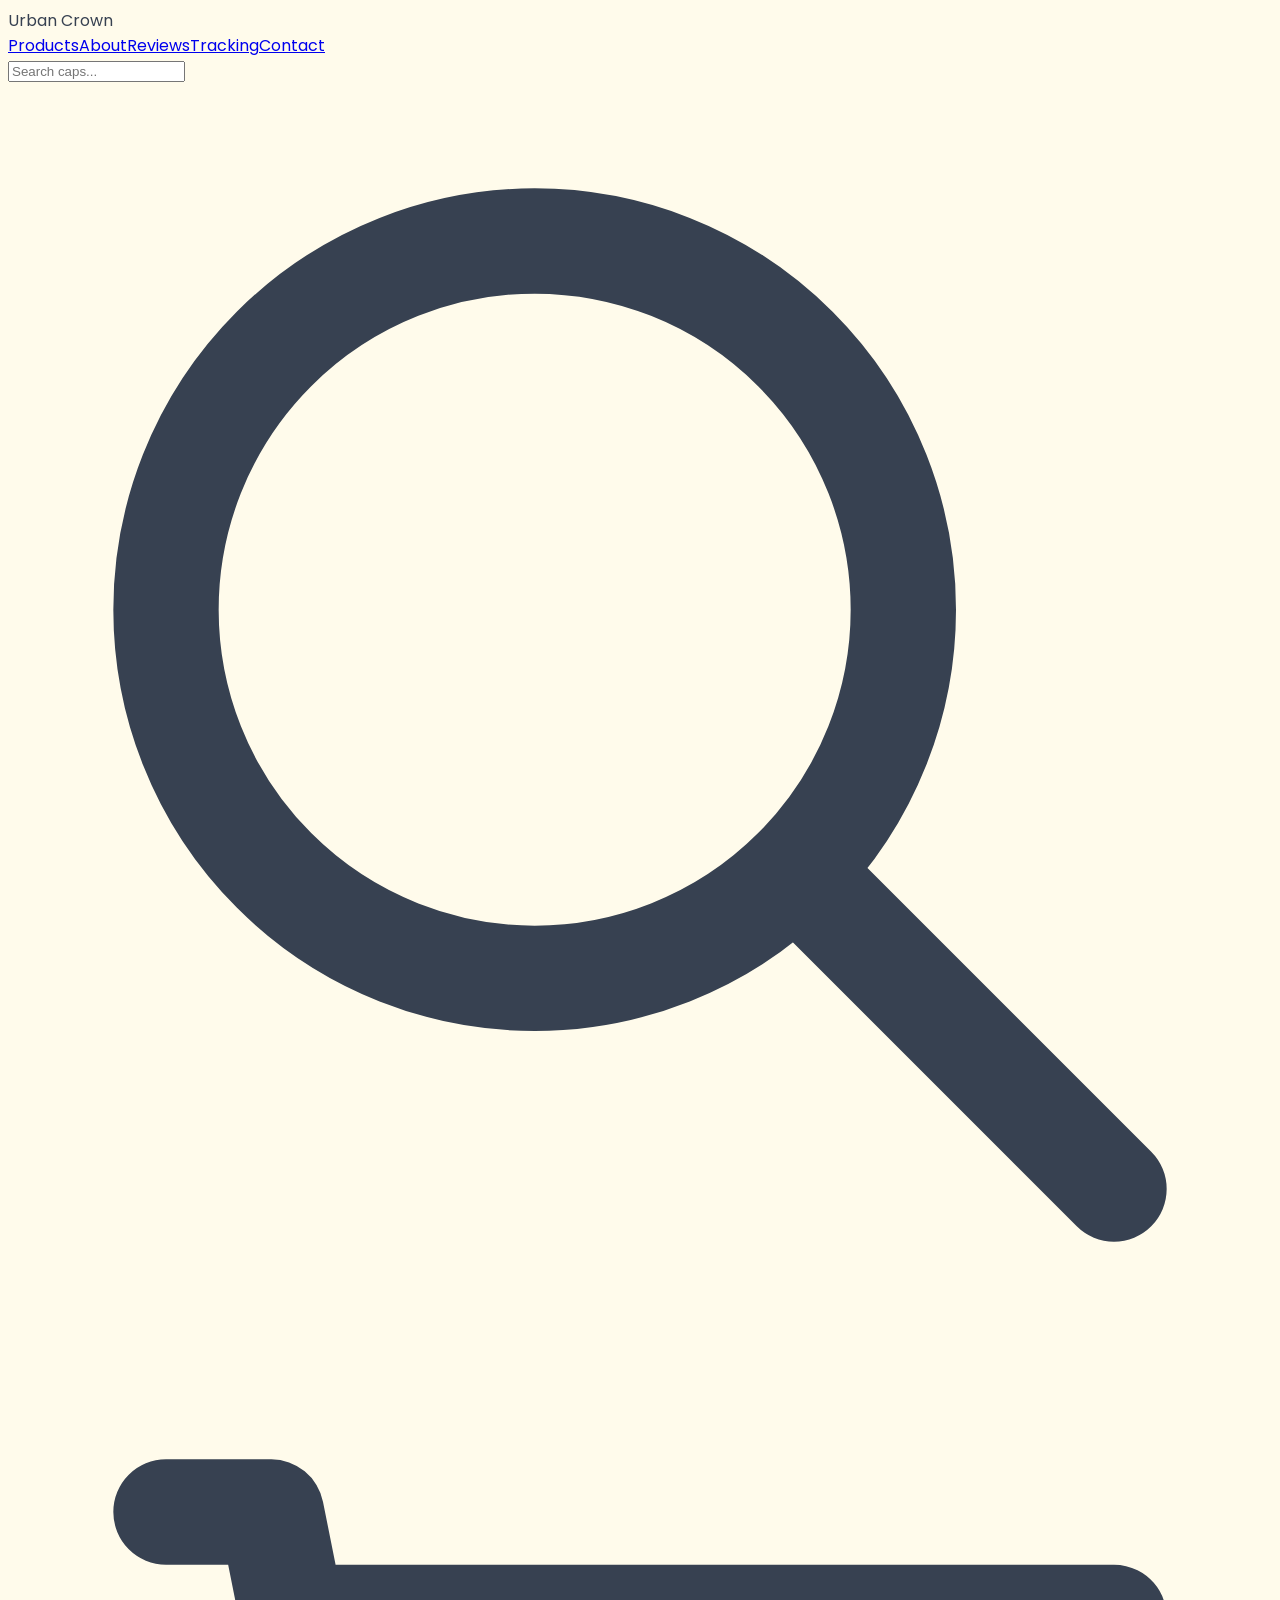
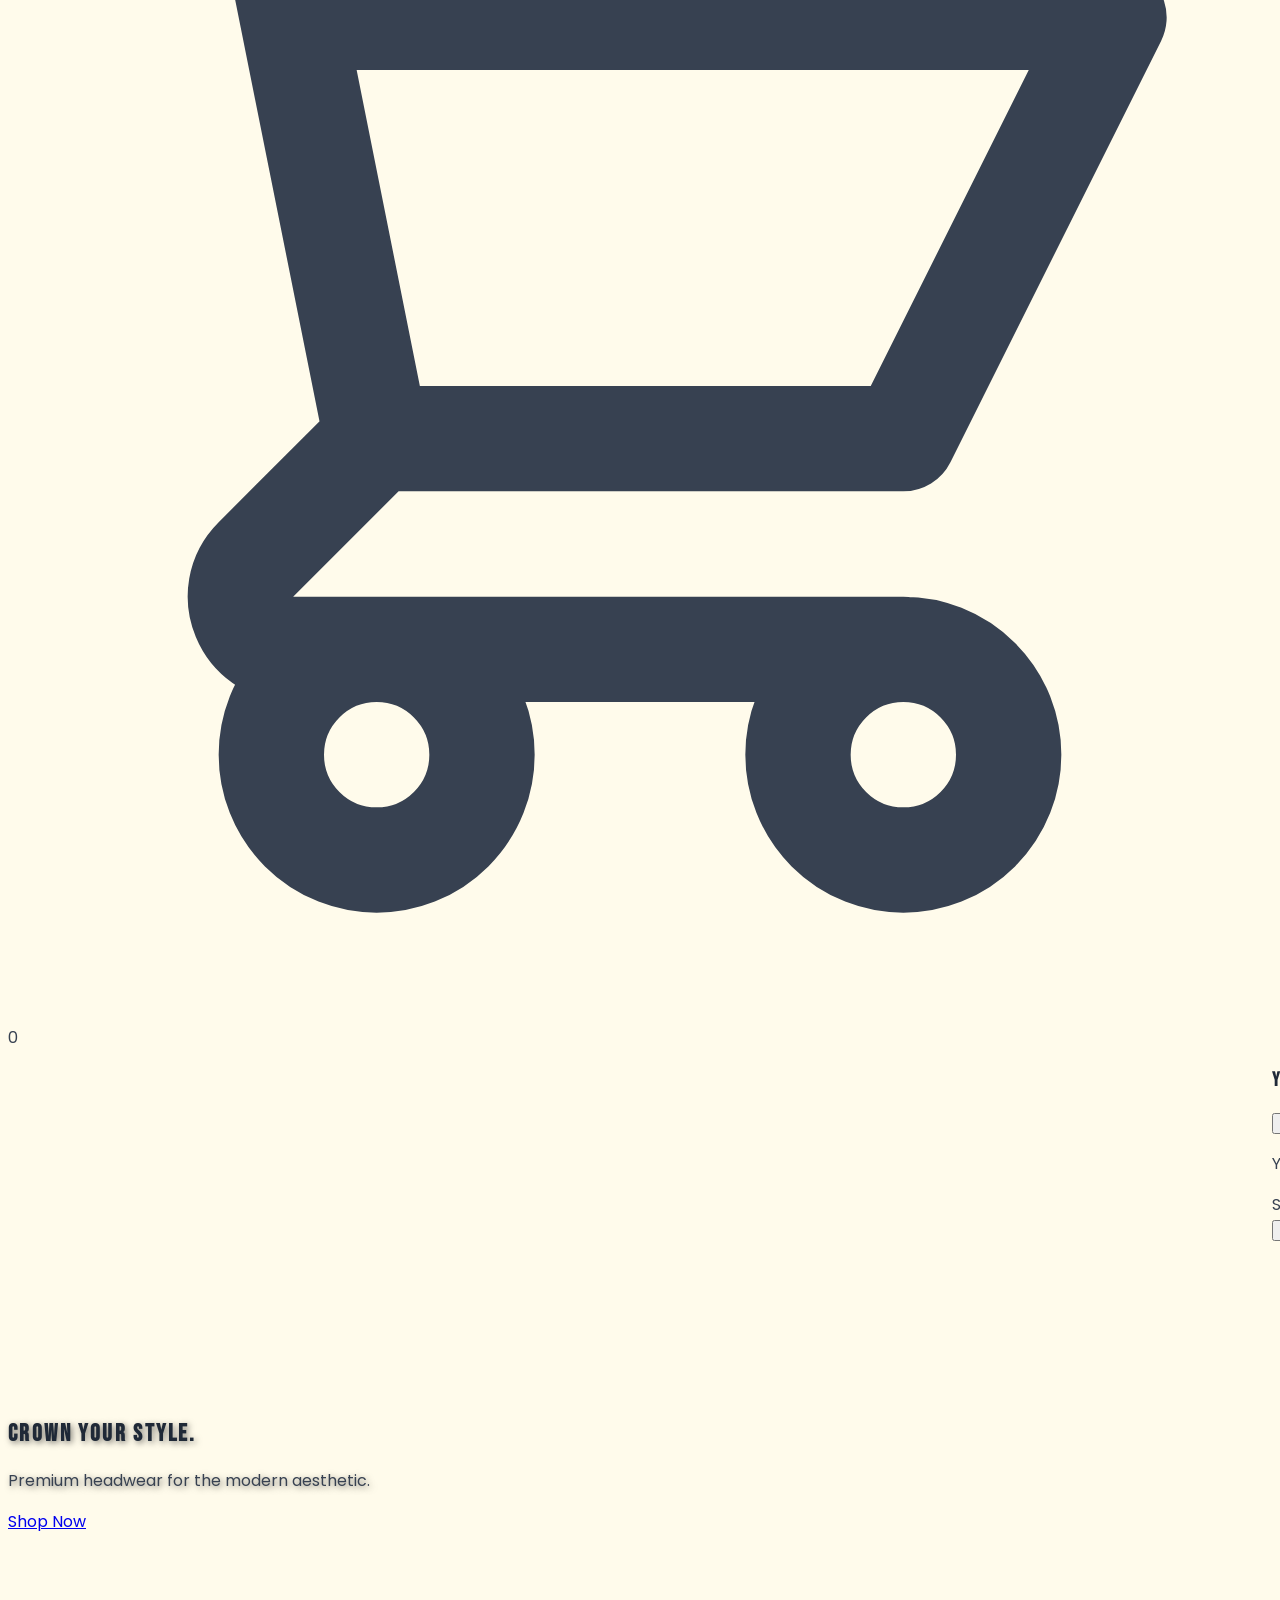
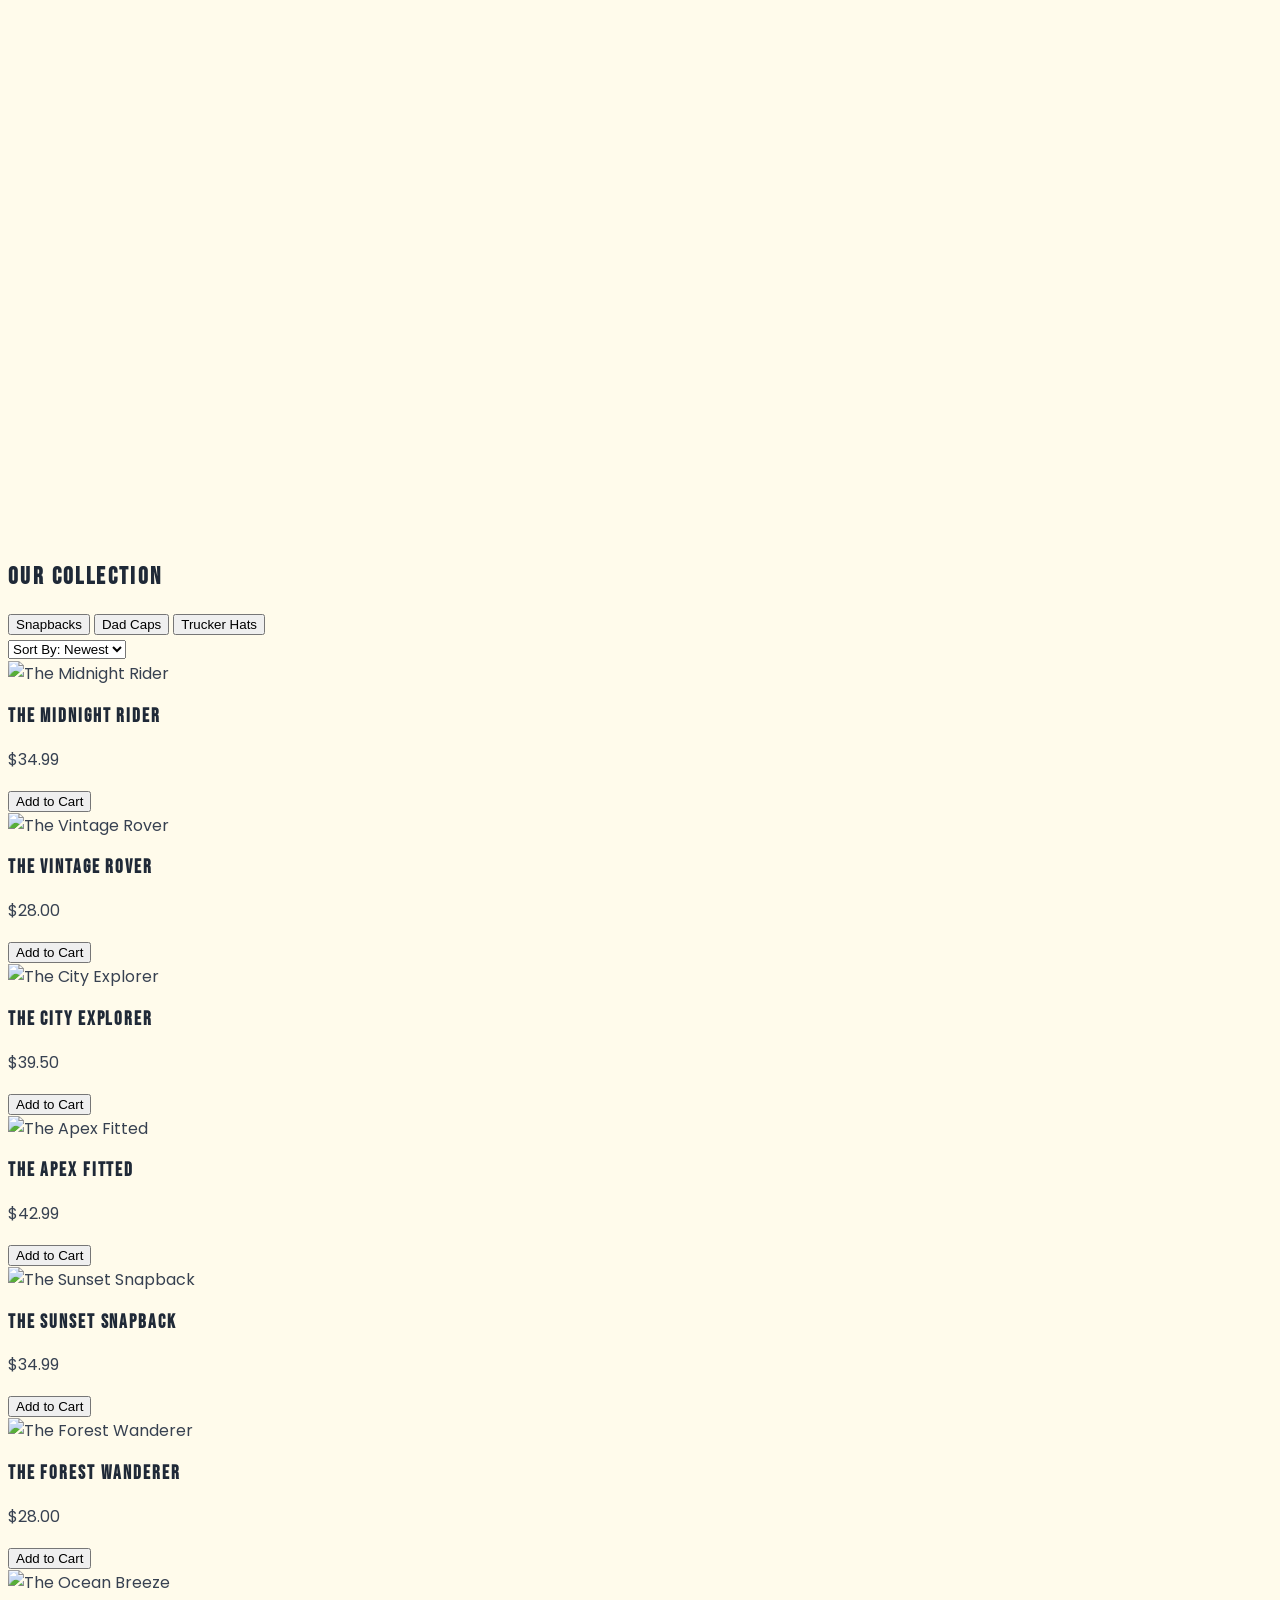
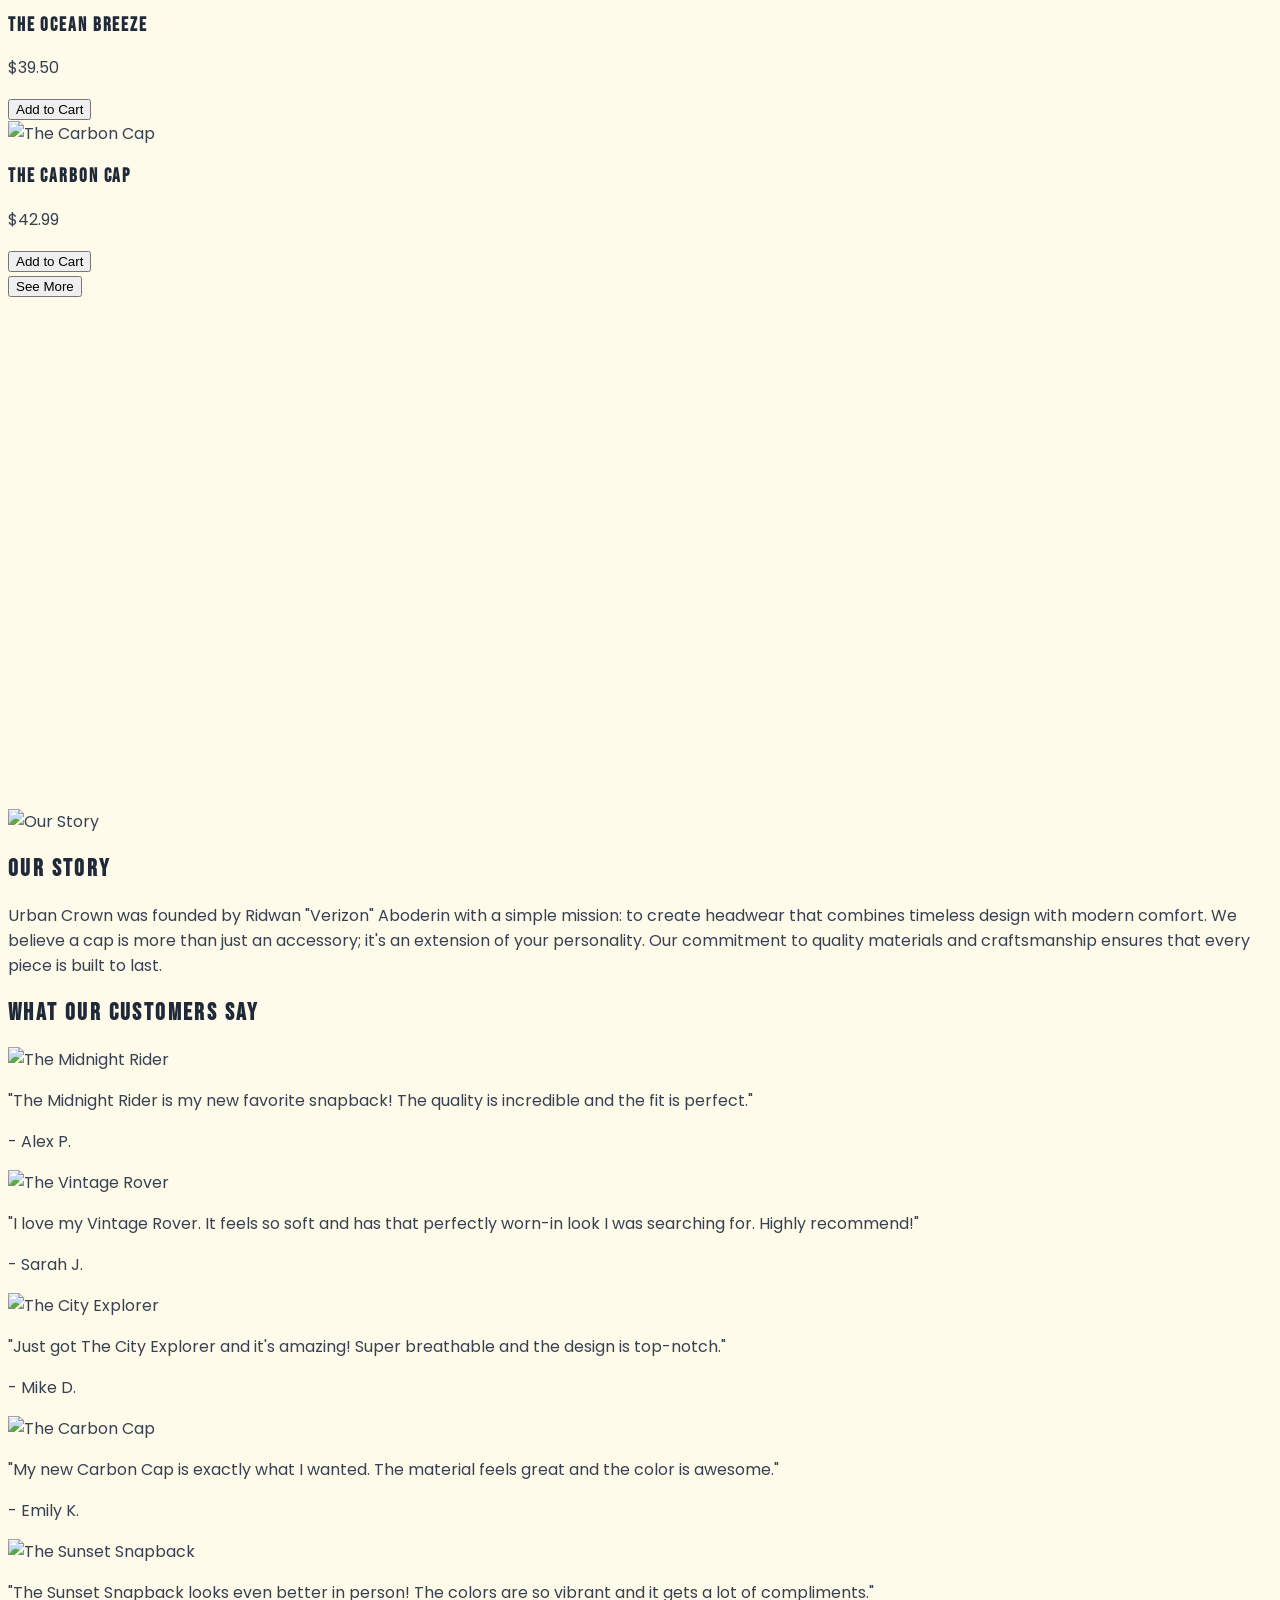
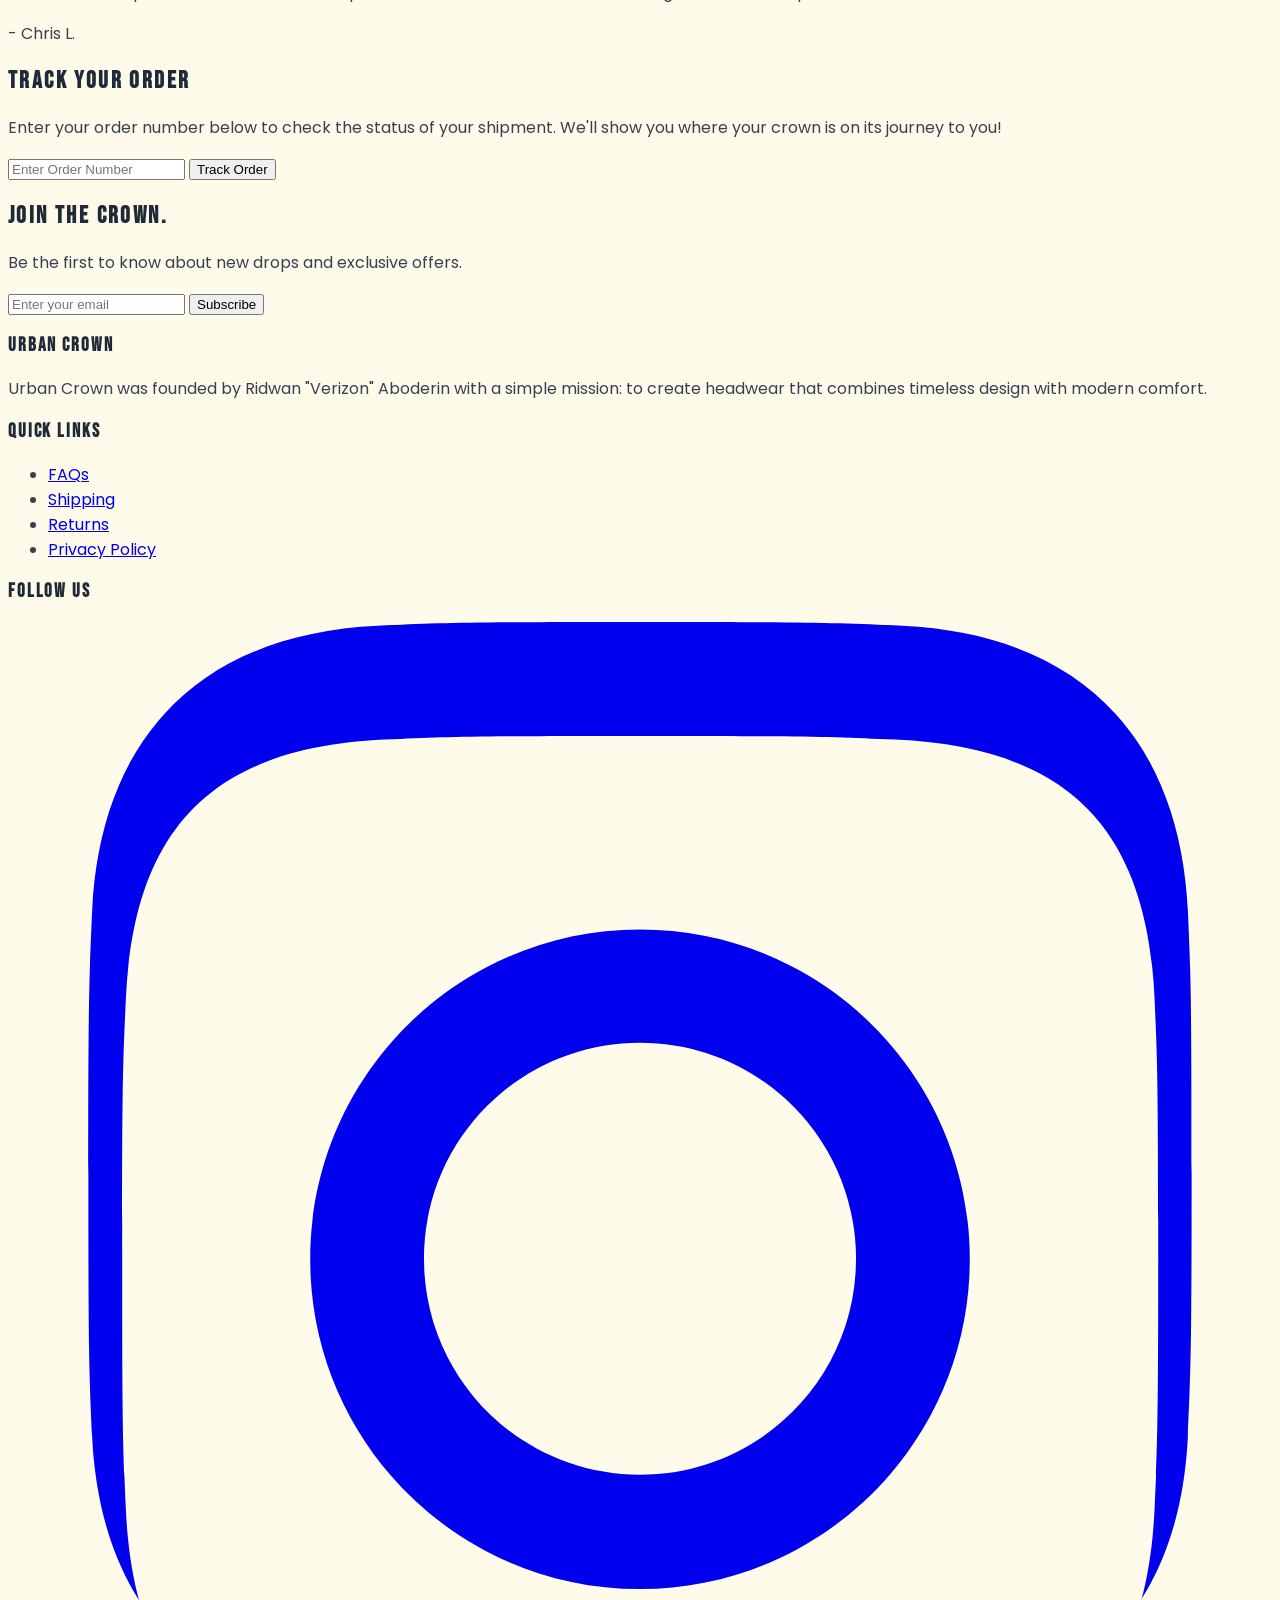
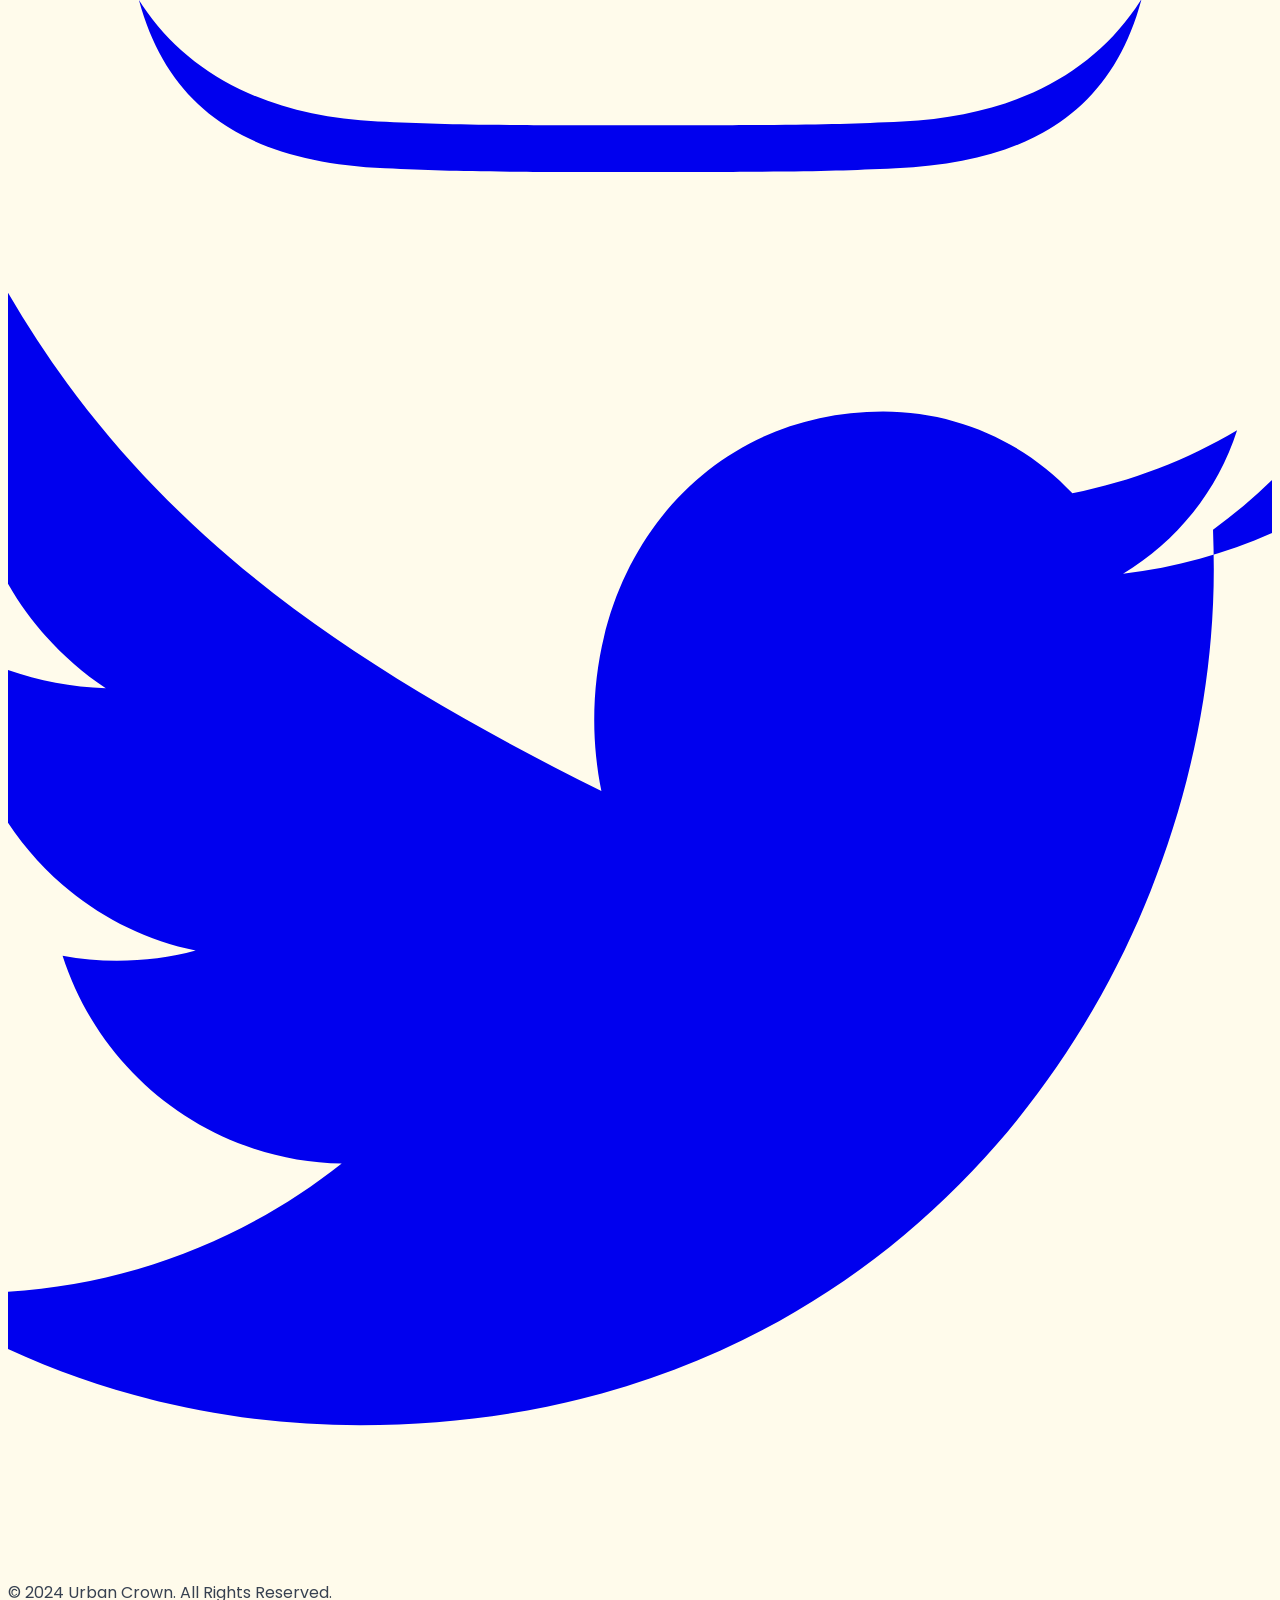
==== index.html @ f88f2466 "Fix file structure for github pages" ====
<!DOCTYPE html>
<html lang="en">
<head>
    <meta charset="UTF-8">
    <meta name="viewport" content="width=device-width, initial-scale=1.0">
    <title>Urban Crown - Premium Headwear</title>
    <link rel="preconnect" href="https://fonts.googleapis.com">
    <link rel="preconnect" href="https://fonts.gstatic.com" crossorigin>
    <link href="https://fonts.googleapis.com/css2?family=Bebas+Neue&family=Poppins:wght@400;600;700&display=swap" rel="stylesheet">
    <link rel="icon" type="image/x-icon" href="https://placehold.co/32x32/1f2937/fff?text=UC">
    <script src="https://cdn.tailwindcss.com"></script>
    <style>
        @tailwind base;
        @tailwind components;
        @tailwind utilities;
        
        :root {
            --primary: #f59e0b; /* Amber 500 */
            --secondary: #10b981; /* Emerald 500 */
            --background: #fffbeb; /* Yellow 50 */
            --text-color: #374151; /* Gray 700 */
            --dark-color: #1f2937; /* Gray 800 */
        }
        
        body {
            font-family: 'Poppins', sans-serif;
            background-color: var(--background);
            color: var(--text-color);
        }
        h1, h2, h3 {
            font-family: 'Bebas Neue', sans-serif;
            letter-spacing: 0.1em;
            color: var(--dark-color);
        }
        .modal {
            transition: all 0.3s ease-in-out;
            opacity: 0;
            visibility: hidden;
        }
        .modal.active {
            opacity: 1;
            visibility: visible;
        }
        .cart-panel {
            transition: transform 0.3s ease-in-out;
            transform: translateX(100%);
        }
        .cart-panel.active {
            transform: translateX(0);
        }
        .text-shadow {
            text-shadow: 2px 2px 6px rgba(0, 0, 0, 0.5);
        }
    </style>
</head>
<body class="text-gray-800">

    <!-- The rest of this file is the store's design. -->
    <!-- DO NOT CHANGE ANYTHING BELOW THIS POINT. -->
    <!-- The content is automatically filled in by the script at the bottom. -->

    <!-- Header Section -->
    <header class="absolute top-0 left-0 right-0 z-50 bg-white bg-opacity-20 backdrop-blur-md text-white">
        <div class="container mx-auto px-4 py-6 flex justify-between items-center">
            <div id="header-logo" class="text-3xl font-extrabold text-black transition-colors duration-300 hover:text-orange-500"></div>
            <nav class="hidden md:flex space-x-6" id="nav-links"></nav>
            <div class="flex items-center space-x-4">
                <div class="relative">
                    <input type="text" id="search-input" placeholder="Search caps..." class="hidden md:block w-48 px-4 py-2 bg-white bg-opacity-20 backdrop-blur-sm border border-white border-opacity-30 rounded-full text-white placeholder-gray-200 focus:outline-none focus:ring-2 focus:ring-white transition-all" />
                    <svg xmlns="http://www.w3.org/2000/svg" id="search-icon" class="h-6 w-6 text-black hover:text-gray-600 cursor-pointer md:hidden transition-colors" fill="none" viewBox="0 0 24 24" stroke="currentColor">
                        <path stroke-linecap="round" stroke-linejoin="round" stroke-width="2" d="M21 21l-6-6m2-5a7 7 0 11-14 0 7 7 0 0114 0z" />
                    </svg>
                </div>
                <div class="relative cursor-pointer">
                    <svg id="cart-icon-svg" xmlns="http://www.w3.org/2000/svg" class="h-6 w-6 text-black hover:text-gray-600 transition-colors" fill="none" viewBox="0 0 24 24" stroke="currentColor">
                        <path stroke-linecap="round" stroke-linejoin="round" stroke-width="2" d="M3 3h2l.4 2M7 13h10l4-8H5.4M7 13L5.4 5M7 13l-2.293 2.293c-.63.63-.183 1.707.707 1.707H17m0 0a2 2 0 100 4 2 2 0 000-4zm-8 2a2 2 0 11-4 0 2 2 0 014 0z" />
                    </svg>
                    <span id="cart-count" class="absolute top-0 right-0 inline-flex items-center justify-center px-2 py-1 text-xs font-bold leading-none text-red-100 transform translate-x-1/2 -translate-y-1/2 bg-red-600 rounded-full hidden">0</span>
                </div>
            </div>
        </div>
    </header>

    <!-- Shopping Cart Panel -->
    <div id="cart-panel" class="cart-panel fixed top-0 right-0 h-full w-full sm:w-96 bg-white shadow-xl z-50 flex flex-col p-6">
        <div class="flex justify-between items-center pb-4 border-b border-gray-200">
            <h3 class="text-2xl font-bold">Your Cart</h3>
            <button id="cart-close-btn" class="flex items-center justify-center w-8 h-8 rounded-full text-gray-500 hover:text-gray-700 hover:bg-gray-100 transition-colors">
                <svg xmlns="http://www.w3.org/2000/svg" class="h-5 w-5" viewBox="0 0 20 20" fill="currentColor">
                    <path fill-rule="evenodd" d="M4.293 4.293a1 1 0 011.414 0L10 8.586l4.293-4.293a1 1 0 111.414 1.414L11.414 10l4.293 4.293a1 1 0 01-1.414 1.414L10 11.414l-4.293 4.293a1 1 0 01-1.414-1.414L8.586 10 4.293 5.707a1 1 0 010-1.414z" clip-rule="evenodd" />
                </svg>
            </button>
        </div>
        <div id="cart-items" class="flex-grow overflow-y-auto py-4">
            <p id="empty-cart-message" class="text-gray-500 text-center py-8">Your cart is empty.</p>
        </div>
        <div id="cart-summary" class="pt-4 border-t border-gray-200">
            <div class="flex justify-between text-xl font-bold mb-4">
                <span>Subtotal:</span>
                <span id="cart-subtotal">$0.00</span>
            </div>
            <button id="checkout-btn" class="w-full py-3 bg-orange-500 text-white font-bold rounded-full hover:bg-orange-600 transition-colors">Checkout</button>
        </div>
    </div>

    <main>
        <!-- Hero Section -->
        <section id="hero" class="relative bg-gray-900 rounded-b-xl text-white flex items-center justify-center" style="min-height: 100vh;">
            <div class="absolute inset-0 z-0 overflow-hidden">
                <video id="hero-video" class="min-w-full min-h-full absolute top-1/2 left-1/2 -translate-x-1/2 -translate-y-1/2 object-cover" autoplay loop muted playsinline poster="https://placehold.co/1920x1080/4a5568/ffffff?text=Video+Loading">
                    <!-- Placeholder for video source -->
                    <source src="https://assets.mixkit.co/videos/preview/mixkit-man-with-a-red-cap-at-a-skatepark-16164-large.mp4" type="video/mp4">
                    Your browser does not support the video tag.
                </video>
            </div>
            <div class="absolute inset-0 bg-black bg-opacity-60 z-10"></div>
            <div class="relative z-20 text-center p-8">
                <h1 id="hero-title" class="text-5xl sm:text-6xl lg:text-8xl font-extrabold text-white text-shadow"></h1>
                <p id="hero-slogan" class="mt-4 text-xl sm:text-2xl font-light text-shadow"></p>
                <a href="#products" class="mt-12 inline-block px-10 py-4 text-lg font-bold text-white bg-orange-500 rounded-full hover:bg-orange-600 transition-colors shadow-lg transform hover:scale-105">Shop Now</a>
            </div>
        </section>

        <!-- Product Showcase Section -->
        <section id="products" class="py-16 bg-white">
            <div class="container mx-auto px-4">
                <h2 class="text-4xl font-bold text-center mb-12">Our Collection</h2>
                <div class="flex flex-wrap justify-center sm:justify-between items-center mb-8 gap-4">
                    <div class="flex space-x-2 sm:space-x-4 flex-wrap justify-center">
                        <button class="px-4 py-2 bg-gray-200 text-gray-700 rounded-full hover:bg-gray-300 transition-colors">Snapbacks</button>
                        <button class="px-4 py-2 bg-gray-200 text-gray-700 rounded-full hover:bg-gray-300 transition-colors">Dad Caps</button>
                        <button class="px-4 py-2 bg-gray-200 text-gray-700 rounded-full hover:bg-gray-300 transition-colors">Trucker Hats</button>
                    </div>
                    <select class="p-2 border rounded-full">
                        <option>Sort By: Newest</option>
                        <option>Sort By: Price</option>
                    </select>
                </div>
                <div id="product-grid" class="grid grid-cols-1 sm:grid-cols-2 lg:grid-cols-3 xl:grid-cols-4 gap-8"></div>
                <div class="text-center mt-12">
                    <button id="see-more-btn" class="px-8 py-3 bg-gray-200 text-gray-700 font-bold rounded-full hover:bg-gray-300 transition-colors">See More</button>
                </div>
            </div>
        </section>

        <!-- Product Detail Modal (hidden by default) -->
        <div id="product-modal" class="modal fixed inset-0 z-50 flex items-center justify-center p-4">
            <div class="absolute inset-0 bg-gray-900 bg-opacity-75" id="modal-bg"></div>
            <div class="bg-white rounded-xl p-8 max-w-4xl w-full z-10 mx-4 grid md:grid-cols-2 gap-8">
                <div class="flex flex-col items-center">
                    <img id="modal-product-image" src="" alt="" class="rounded-lg w-full h-80 object-cover mb-4">
                    <div id="modal-image-gallery" class="flex space-x-2"></div>
                </div>
                <div class="flex flex-col">
                    <div class="flex justify-between items-start">
                        <h3 id="modal-product-name" class="text-3xl font-bold mb-2"></h3>
                        <button id="modal-close-btn" class="flex items-center justify-center w-8 h-8 rounded-full text-gray-500 hover:text-gray-700 hover:bg-gray-100 transition-colors">
                            <svg xmlns="http://www.w3.org/2000/svg" class="h-5 w-5" viewBox="0 0 20 20" fill="currentColor">
                                <path fill-rule="evenodd" d="M4.293 4.293a1 1 0 011.414 0L10 8.586l4.293-4.293a1 1 0 111.414 1.414L11.414 10l4.293 4.293a1 1 0 01-1.414 1.414L10 11.414l-4.293 4.293a1 1 0 01-1.414-1.414L8.586 10 4.293 5.707a1 1 0 010-1.414z" clip-rule="evenodd" />
                            </svg>
                        </button>
                    </div>
                    <p id="modal-product-price" class="text-2xl text-orange-500 font-semibold mb-4"></p>
                    <p id="modal-product-description" class="text-gray-700 leading-relaxed mb-6"></p>
                    
                    <div id="product-options">
                        <div class="mb-4">
                            <span class="font-semibold text-gray-700 block mb-2">Size:</span>
                            <div id="modal-product-sizes" class="flex space-x-2"></div>
                        </div>
                        <div class="mb-6">
                            <span class="font-semibold text-gray-700 block mb-2">Quantity:</span>
                            <input type="number" id="modal-quantity-input" min="1" value="1" class="w-24 p-2 border rounded-full text-center">
                        </div>
                    </div>
                    
                    <button id="modal-add-to-cart-btn" class="w-full py-3 bg-orange-500 text-white font-bold rounded-full hover:bg-orange-600 transition-colors">Add to Cart</button>
                </div>
            </div>
        </div>

        <!-- Checkout Modal (hidden by default) -->
        <div id="checkout-modal" class="modal fixed inset-0 z-50 flex items-center justify-center p-4">
            <div class="absolute inset-0 bg-gray-900 bg-opacity-75" id="checkout-bg"></div>
            <div class="bg-white rounded-xl p-8 max-w-2xl w-full z-10 mx-4">
                <div class="flex justify-between items-start">
                    <h3 class="text-3xl font-bold mb-4">Checkout</h3>
                    <button id="checkout-close-btn" class="flex items-center justify-center w-8 h-8 rounded-full text-gray-500 hover:text-gray-700 hover:bg-gray-100 transition-colors">
                        <svg xmlns="http://www.w3.org/2000/svg" class="h-5 w-5" viewBox="0 0 20 20" fill="currentColor">
                            <path fill-rule="evenodd" d="M4.293 4.293a1 1 0 011.414 0L10 8.586l4.293-4.293a1 1 0 111.414 1.414L11.414 10l4.293 4.293a1 1 0 01-1.414 1.414L10 11.414l-4.293 4.293a1 1 0 01-1.414-1.414L8.586 10 4.293 5.707a1 1 0 010-1.414z" clip-rule="evenodd" />
                        </svg>
                    </button>
                </div>
                <form id="checkout-form" class="space-y-4">
                    <div id="checkout-cart-summary" class="bg-gray-100 p-4 rounded-xl max-h-48 overflow-y-auto">
                        <h4 class="font-bold text-lg mb-2">Cart Summary</h4>
                        <!-- Cart summary will be rendered here -->
                        <p class="text-gray-500" id="checkout-empty-message">Your cart is empty.</p>
                    </div>
                    <div>
                        <label for="name" class="block text-sm font-medium text-gray-700">Full Name</label>
                        <input type="text" id="name" name="name" class="mt-1 block w-full rounded-md border-gray-300 shadow-sm focus:border-indigo-500 focus:ring-indigo-500 sm:text-sm p-2" required>
                    </div>
                    <div>
                        <label for="email" class="block text-sm font-medium text-gray-700">Email Address</label>
                        <input type="email" id="email" name="email" class="mt-1 block w-full rounded-md border-gray-300 shadow-sm focus:border-indigo-500 focus:ring-indigo-500 sm:text-sm p-2" required>
                    </div>
                    <div>
                        <label for="address" class="block text-sm font-medium text-gray-700">Shipping Address</label>
                        <textarea id="address" name="address" rows="3" class="mt-1 block w-full rounded-md border-gray-300 shadow-sm focus:border-indigo-500 focus:ring-indigo-500 sm:text-sm p-2" required></textarea>
                    </div>
                    <div class="pt-4 border-t">
                        <div class="flex justify-between text-xl font-bold mb-4">
                            <span>Total:</span>
                            <span id="checkout-total">$0.00</span>
                        </div>
                        <button type="submit" class="w-full py-3 bg-green-500 text-white font-bold rounded-full hover:bg-green-600">Place Order</button>
                    </div>
                </form>
            </div>
        </div>

        <!-- "Our Story" Section -->
        <section id="about" class="bg-yellow-50 py-20 rounded-xl my-16">
            <div class="container mx-auto px-4 flex flex-col md:flex-row items-center space-y-8 md:space-y-0 md:space-x-12">
                <div class="md:w-1/2">
                    <img id="about-image" src="" alt="" class="h-96 w-full object-cover rounded-xl shadow-lg" />
                </div>
                <div class="md:w-1/2">
                    <h2 id="about-title" class="text-4xl font-bold mb-4"></h2>
                    <p id="about-text" class="text-gray-700 leading-relaxed"></p>
                </div>
            </div>
        </section>

        <!-- Customer Reviews Section -->
        <section id="reviews" class="py-20">
            <div class="container mx-auto px-4 text-center">
                <h2 class="text-4xl font-bold mb-12">What Our Customers Say</h2>
                <div id="review-grid" class="grid grid-cols-1 md:grid-cols-2 lg:grid-cols-3 gap-8"></div>
            </div>
        </section>

        <!-- Order Tracking Section -->
        <section id="tracking" class="py-20 bg-gray-100 rounded-xl my-16">
            <div class="container mx-auto px-4 text-center">
                <h2 class="text-4xl font-bold mb-4">Track Your Order</h2>
                <p class="text-gray-700 mb-8 max-w-2xl mx-auto">Enter your order number below to check the status of your shipment. We'll show you where your crown is on its journey to you!</p>
                <div class="flex flex-col md:flex-row justify-center items-center gap-4 max-w-xl mx-auto">
                    <input type="text" id="order-tracking-input" placeholder="Enter Order Number" class="w-full md:w-auto flex-grow px-6 py-3 rounded-full border-gray-300 focus:outline-none focus:ring-2 focus:ring-emerald-500"/>
                    <button id="track-order-btn" class="w-full md:w-auto px-8 py-3 bg-emerald-500 text-white font-bold rounded-full hover:bg-emerald-600 transition-colors">Track Order</button>
                </div>
            </div>
        </section>

        <!-- Newsletter & Contact Section -->
        <section id="contact" class="bg-gray-900 text-white py-20 my-16 rounded-xl">
            <div class="container mx-auto px-4 text-center">
                <h2 id="contact-title" class="text-4xl font-bold mb-4 text-white"></h2>
                <p id="contact-slogan" class="text-gray-300 mb-8"></p>
                <form class="flex flex-col md:flex-row justify-center items-center gap-4 max-w-xl mx-auto">
                    <input type="email" placeholder="Enter your email" class="w-full md:w-auto flex-grow px-6 py-3 rounded-full text-gray-800 focus:outline-none focus:ring-2 focus:ring-orange-500"/>
                    <button type="submit" class="w-full md:w-auto px-8 py-3 bg-orange-500 text-white font-bold rounded-full hover:bg-orange-600 transition-colors">Subscribe</button>
                </form>
            </div>
        </section>
    </main>

    <!-- Footer -->
    <footer class="bg-gray-900 text-gray-300 py-12 rounded-t-xl">
        <div class="container mx-auto px-4">
            <div class="grid grid-cols-1 md:grid-cols-3 gap-8 text-center md:text-left">
                <div>
                    <h3 id="footer-brand-name" class="text-lg font-bold mb-4 text-white"></h3>
                    <p id="footer-brand-summary"></p>
                </div>
                <div>
                    <h3 class="text-lg font-bold mb-4 text-white">Quick Links</h3>
                    <ul>
                        <li><a href="#" class="hover:text-white transition-colors">FAQs</a></li>
                        <li><a href="#" class="hover:text-white transition-colors">Shipping</a></li>
                        <li><a href="#" class="hover:text-white transition-colors">Returns</a></li>
                        <li><a href="#" class="hover:text-white transition-colors">Privacy Policy</a></li>
                    </ul>
                </div>
                <div>
                    <h3 class="text-lg font-bold mb-4 text-white">Follow Us</h3>
                    <div class="flex justify-center md:justify-start space-x-4">
                        <a href="#" class="hover:text-white"><svg xmlns="http://www.w3.org/2000/svg" class="h-6 w-6" viewBox="0 0 24 24" fill="currentColor"><path d="M12 2.163c3.204 0 3.584.012 4.85.07c3.252.148 4.772 1.66 4.92 4.912.058 1.266.07 1.646.07 4.85s-.012 3.584-.07 4.85c-.148 3.252-1.66 4.772-4.912 4.92-1.266.058-1.646.07-4.85.07s-3.584-.012-4.85-.07c-3.252-.148-4.772-1.66-4.92-4.912-.058-1.266-.07-1.646-.07-4.85s.012-3.584.07-4.85c.148-3.252 1.66-4.772 4.912-4.92 1.266-.058 1.646-.07 4.85-.07zm0-2.163c-3.262 0-3.692.013-4.98.071-3.334.156-5.267 2.089-5.423 5.423-.058 1.288-.071 1.718-.071 4.98 0 3.262.013 3.692.071 4.98.156 3.333 2.089 5.267 5.423 5.423 1.288.058 1.718.071 4.98.071s3.692-.013 4.98-.071c3.333-.156 5.267-2.089 5.423-5.423.058-1.288.071-1.718.071-4.98 0-3.262-.013-3.692-.071-4.98-.156-3.333-2.089-5.267-5.423-5.423-1.288-.058-1.718-.071-4.98-.071zm0 5.838c-3.462 0-6.262 2.8-6.262 6.262s2.8 6.262 6.262 6.262 6.262-2.8 6.262-6.262-2.8-6.262-6.262-6.262zm0 10.354c-2.268 0-4.102-1.834-4.102-4.102s1.834-4.102 4.102-4.102 4.102 1.834 4.102 4.102-1.834 4.102-4.102 4.102z"/></svg></a>
                        <a href="#" class="hover:text-white"><svg xmlns="http://www.w3.org/2000/svg" class="h-6 w-6" viewBox="0 0 24 24" fill="currentColor"><path d="M24 4.557c-.883.392-1.832.656-2.828.775 1.017-.609 1.798-1.574 2.165-2.724-.951.564-2.005.974-3.127 1.195-.897-.957-2.178-1.555-3.594-1.555-3.222 0-5.485 2.585-5.485 5.867 0 .456.05.908.136 1.343-4.55-2.28-8.59-4.81-11.3-9.52-.464.79-.728 1.724-.728 2.695 0 2.037 1.037 3.82 2.618 4.872-1.026-.03-1.99-.317-2.836-.78v.072c0 2.81 1.956 5.163 4.542 5.688-.475.129-.976.195-1.494.195-.353 0-.696-.033-1.033-.098.723 2.257 2.825 3.904 5.3 3.948-1.944 1.54-4.398 2.457-7.054 2.457-.458 0-.911-.027-1.356-.082 2.508 1.636 5.484 2.593 8.761 2.593 10.513 0 16.208-8.683 16.208-16.257 0-.248-.007-.497-.015-.745.969-.699 1.815-1.585 2.484-2.585z"/></svg></a>
                    </div>
                </div>
            </div>
            <div class="mt-8 pt-8 border-t border-gray-700 text-center text-sm">
                <p id="copyright"></p>
            </div>
        </div>
    </footer>

    <!-- All functionality is managed by this script. -->
    <!-- The only section you should ever edit is the one below. -->
    <script>
        document.addEventListener('DOMContentLoaded', () => {

            // =========================================================================
            // --- YOUR STORE'S CONTENT: EDIT ONLY THIS SECTION ---
            //
            // Here is where you can change all the text and pictures for your store.
            //
            // A few rules:
            // 1. Only change the text inside the single quotes: 'your text goes here'.
            // 2. Be careful not to delete any commas (,) or single quotes (') around the text.
            // 3. To use your own pictures, replace the placeholder link inside the single quotes.
            // 4. To add more products or reviews, copy and paste an entire block of text.
            // =========================================================================

            const storeData = {
                // Your Store's Name and Copyright
                brandName: 'Urban Crown',
                copyright: '© 2024 Urban Crown. All Rights Reserved.',
                
                // The big welcome section at the top of the page
                heroTitle: 'Crown Your Style.',
                heroSlogan: 'Premium headwear for the modern aesthetic.',
                heroVideoPoster: 'https://placehold.co/1920x1080/4a5568/ffffff?text=Video+Loading', // A preview image for the video while it loads.
                heroVideoSource: 'https://videos.pexels.com/video-files/5534476/5534476-uhd_1440_2560_30fps.mp4', // IMPORTANT: Replace this link with the web address of your video. For example: 'https://your-video-host.com/your-video.mp4'
                
                // The "Our Story" section
                aboutTitle: 'Our Story',
                aboutText: 'Urban Crown was founded by Ridwan "Verizon" Aboderin with a simple mission: to create headwear that combines timeless design with modern comfort. We believe a cap is more than just an accessory; it\'s an extension of your personality. Our commitment to quality materials and craftsmanship ensures that every piece is built to last.',
                aboutImage: 'https://placehold.co/800x600/b1c4e7/ffffff?text=Our+Story', // Replace this with your own image address.

                // Your Products
                // To add a new product, copy a block of text below and paste it.
                // Be sure to change the number for 'id' to a new, unique number.
                products: [
                    { 
                        id: 1, 
                        name: 'The Midnight Rider', 
                        price: 34.99, 
                        image: 'https://images.pexels.com/photos/8445639/pexels-photo-8445639.jpeg', // Replace this link with your own image address.
                        genericName: 'Snapback Cap',
                        sizes: ['One Size'], 
                        description: 'A classic black snapback cap with a subtle embroidered logo. Perfect for a bold, understated look.'
                    },
                    { 
                        id: 2, 
                        name: 'The Vintage Rover', 
                        price: 28.00, 
                        image: 'https://lsco.scene7.com/is/image/lsco/000A90008-dynamic1-pdp?fmt=jpeg&qlt=70&resMode=sharp2&fit=crop,1&op_usm=0.6,0.6,8&wid=2000&hei=2500', // Replace this link with your own image address.
                        genericName: 'Dad Cap',
                        sizes: ['One Size'], 
                        description: 'This washed-out cotton dad cap features a low profile and an adjustable strap for a comfortable, laid-back fit.'
                    },
                    { 
                        id: 3, 
                        name: 'The City Explorer', 
                        price: 39.50, 
                        image: 'https://qualitywheelsinc.com/wp-content/uploads/2023/07/We-Are-Hiring-Mobile.jpg', // Replace this link with your own image address.
                        genericName: 'Trucker Hat',
                        sizes: ['One Size'], 
                        description: 'A modern trucker hat with a breathable mesh back and a vibrant front panel, designed for urban exploration.' 
                    },
                    { 
                        id: 4, 
                        name: 'The Apex Fitted', 
                        price: 42.99, 
                        image: 'https://ucarecdn.com/ed5ee4ff-5638-485b-b9e4-99ef49603ce3/-/format/auto/-/preview/3000x3000/-/quality/lighter/15-9L0A0648.jpg', // Replace this link with your own image address.
                        genericName: 'Fitted Hat',
                        sizes: ['7', '7 1/4', '7 1/2', '7 3/4'], 
                        description: 'Our signature fitted hat with a structured crown and flat brim. The perfect fit for a clean, sharp look.' 
                    },
                    { 
                        id: 5, 
                        name: 'The Sunset Snapback', 
                        price: 34.99, 
                        image: 'https://th.bing.com/th/id/R.004cde796241b68e9cd71f5de463b413?rik=05G5gKKQVxqOPA&riu=http%3a%2f%2fwww.dmarge.com%2fwp-content%2fuploads%2f2013%2f12%2fSmartCasualCool.jpg&ehk=yqGdG%2fkQ%2bva0s4Rop6y1gVDZkiGcm6oUnrphmjFS6Wc%3d&risl=&pid=ImgRaw&r=0', 
                        genericName: 'Snapback Cap',
                        sizes: ['One Size'], 
                        description: 'A classic snapback cap with a unique gradient design inspired by a fiery sunset.' 
                    },
                    { 
                        id: 6, 
                        name: 'The Forest Wanderer', 
                        price: 28.00, 
                        image: 'https://placehold.co/600x600/166534/ffffff?text=Forest+Wanderer', 
                        genericName: 'Dad Cap',
                        sizes: ['One Size'], 
                        description: 'A deep green dad cap with an embroidered tree icon. Ideal for nature lovers and casual outfits.' 
                    },
                    { 
                        id: 7, 
                        name: 'The Ocean Breeze', 
                        price: 39.50, 
                        image: 'https://placehold.co/600x600/60a5fa/ffffff?text=Ocean+Breeze', 
                        genericName: 'Trucker Hat',
                        sizes: ['One Size'], 
                        description: 'A light blue trucker hat that combines airy mesh and a soft front panel for maximum comfort on sunny days.' 
                    },
                    { 
                        id: 8, 
                        name: 'The Carbon Cap', 
                        price: 42.99, 
                        image: 'https://placehold.co/600x600/4b5563/ffffff?text=Carbon+Cap', 
                        genericName: 'Fitted Hat',
                        sizes: ['7', '7 1/4', '7 1/2', '7 3/4'], 
                        description: 'A sleek, charcoal-gray fitted hat made from a high-tech moisture-wicking fabric.' 
                    },
                    { 
                        id: 9, 
                        name: 'The Glacier Peak', 
                        price: 34.99, 
                        image: 'https://placehold.co/600x600/94a3b8/ffffff?text=Glacier+Peak', 
                        genericName: 'Snapback Cap',
                        sizes: ['One Size'], 
                        description: 'A snapback cap in a cool, icy blue color, with a mountain range logo. A great choice for a fresh look.' 
                    },
                    { 
                        id: 10, 
                        name: 'The Dusty Road', 
                        price: 28.00, 
                        image: 'https://placehold.co/600x600/d97706/ffffff?text=Dusty+Road', 
                        genericName: 'Dad Cap',
                        sizes: ['One Size'], 
                        description: 'A light brown dad cap with a worn-in feel, perfect for a vintage and adventurous style.' 
                    },
                    { 
                        id: 11, 
                        name: 'The Neon Signal', 
                        price: 39.50, 
                        image: 'https://placehold.co/600x600/eab308/000000?text=Neon+Signal', 
                        genericName: 'Trucker Hat',
                        sizes: ['One Size'], 
                        description: 'Stand out from the crowd with this high-visibility neon yellow trucker hat. Mesh back for breathability.' 
                    },
                    { 
                        id: 12, 
                        name: 'The Crimson Crown', 
                        price: 42.99, 
                        image: 'https://placehold.co/600x600/dc2626/ffffff?text=Crimson+Crown', 
                        genericName: 'Fitted Hat',
                        sizes: ['7', '7 1/4', '7 1/2', '7 3/4'], 
                        description: 'A deep crimson fitted hat that exudes confidence and style. Made with a premium wool blend.' 
                    },
                    { 
                        id: 13, 
                        name: 'The Urban Camo', 
                        price: 36.99, 
                        image: 'https://placehold.co/600x600/a3a3a3/ffffff?text=Urban+Camo', 
                        genericName: 'Snapback Cap',
                        sizes: ['One Size'], 
                        description: 'A stylish snapback cap with a modern gray camouflage pattern, designed for the urban jungle.' 
                    },
                    { 
                        id: 14, 
                        name: 'The Sky Blue Classic', 
                        price: 28.00, 
                        image: 'https://placehold.co/600x600/c7d3d7/000000?text=Sky+Blue', 
                        genericName: 'Dad Cap',
                        sizes: ['One Size'], 
                        description: 'A light, sky-blue dad cap made from a super-soft, breathable fabric. Your new go-to casual cap.' 
                    },
                    { 
                        id: 15, 
                        name: 'The Blackout Trucker', 
                        price: 39.50, 
                        image: 'https://placehold.co/600x600/1f2937/ffffff?text=Blackout+Trucker', 
                        genericName: 'Trucker Hat',
                        sizes: ['One Size'], 
                        description: 'An all-black trucker hat with a solid front and mesh back. Sleek, stealthy, and sophisticated.' 
                    },
                ],

                // Customer Reviews
                // To add a new review, copy a block of text below and paste it.
                reviews: [
                    {
                        author: 'Alex P.',
                        text: 'The Midnight Rider is my new favorite snapback! The quality is incredible and the fit is perfect.',
                        productId: 1,
                    },
                    {
                        author: 'Sarah J.',
                        text: 'I love my Vintage Rover. It feels so soft and has that perfectly worn-in look I was searching for. Highly recommend!',
                        productId: 2,
                    },
                    {
                        author: 'Mike D.',
                        text: 'Just got The City Explorer and it\'s amazing! Super breathable and the design is top-notch.',
                        productId: 3,
                    },
                    {
                        author: 'Emily K.',
                        text: 'My new Carbon Cap is exactly what I wanted. The material feels great and the color is awesome.',
                        productId: 8,
                    },
                    {
                        author: 'Chris L.',
                        text: 'The Sunset Snapback looks even better in person! The colors are so vibrant and it gets a lot of compliments.',
                        productId: 5,
                    },
                ],

                // The newsletter and contact section
                contactTitle: 'Join the Crown.',
                contactSlogan: 'Be the first to know about new drops and exclusive offers.'
            };

            // =========================================================================
            // --- YOUR STORE'S CONTENT: END OF SECTION ---
            // =========================================================================


            // --- Core App Functionality (DO NOT EDIT) ---
            // These functions build the page using the content you provided above.
            // Changing anything in this section can break the website.
            const productGrid = document.getElementById('product-grid');
            const searchInput = document.getElementById('search-input');
            const headerLogo = document.getElementById('header-logo');
            const heroTitle = document.getElementById('hero-title');
            const heroSlogan = document.getElementById('hero-slogan');
            const heroImage = document.getElementById('hero-image');
            const heroVideo = document.getElementById('hero-video');
            const aboutTitle = document.getElementById('about-title');
            const aboutText = document.getElementById('about-text');
            const aboutImage = document.getElementById('about-image');
            const reviewGrid = document.getElementById('review-grid');
            const contactTitle = document.getElementById('contact-title');
            const contactSlogan = document.getElementById('contact-slogan');
            const footerBrandName = document.getElementById('footer-brand-name');
            const footerBrandSummary = document.getElementById('footer-brand-summary');
            const copyright = document.getElementById('copyright');
            const seeMoreBtn = document.getElementById('see-more-btn');
            const trackOrderBtn = document.getElementById('track-order-btn');
            const orderTrackingInput = document.getElementById('order-tracking-input');

            // Populate static content from storeData
            document.title = storeData.brandName + ' - ' + storeData.heroSlogan;
            headerLogo.textContent = storeData.brandName;
            heroTitle.textContent = storeData.heroTitle;
            heroSlogan.textContent = storeData.heroSlogan;
            heroVideo.poster = storeData.heroVideoPoster;
            heroVideo.src = storeData.heroVideoSource;
            aboutTitle.textContent = storeData.aboutTitle;
            aboutText.textContent = storeData.aboutText;
            aboutImage.src = storeData.aboutImage;
            aboutImage.alt = storeData.aboutTitle;
            contactTitle.textContent = storeData.contactTitle;
            contactSlogan.textContent = storeData.contactSlogan;
            footerBrandName.textContent = storeData.brandName;
            footerBrandSummary.textContent = storeData.aboutText.split('.')[0] + '.';
            copyright.textContent = storeData.copyright;

            const navLinksContainer = document.getElementById('nav-links');
            ['Products', 'About', 'Reviews', 'Tracking', 'Contact'].forEach(section => {
                const link = document.createElement('a');
                link.href = `#${section.toLowerCase()}`;
                link.textContent = section;
                link.className = 'text-black hover:text-gray-600 transition-colors duration-300';
                navLinksContainer.appendChild(link);
            });

            // "See More" functionality variables
            const productsToShowInitially = 8;
            let productsExpanded = false;

            function renderProducts(productsToRender) {
                productGrid.innerHTML = '';
                const displayProducts = productsExpanded ? productsToRender : productsToRender.slice(0, productsToShowInitially);

                displayProducts.forEach(product => {
                    const productCard = document.createElement('div');
                    productCard.className = 'product-card bg-white rounded-xl shadow-lg overflow-hidden transition-transform transform hover:scale-105 cursor-pointer';
                    productCard.dataset.id = product.id; 
                    productCard.innerHTML = `
                        <img src="${product.image}" alt="${product.name}" class="h-64 w-full object-cover">
                        <div class="p-6 text-center">
                            <h3 class="text-xl font-semibold">${product.name}</h3>
                            <p class="text-gray-500 mt-2">$${product.price.toFixed(2)}</p>
                            <button class="add-to-cart-btn mt-4 px-6 py-2 bg-orange-500 text-white font-bold rounded-full hover:bg-orange-600 transition-colors">Add to Cart</button>
                        </div>
                    `;
                    productGrid.appendChild(productCard);
                });

                if (productsToRender.length > productsToShowInitially) {
                    seeMoreBtn.classList.remove('hidden');
                    seeMoreBtn.textContent = productsExpanded ? 'See Less' : 'See More';
                } else {
                    seeMoreBtn.classList.add('hidden');
                }
            }

            renderProducts(storeData.products);

            seeMoreBtn.addEventListener('click', () => {
                productsExpanded = !productsExpanded;
                renderProducts(storeData.products);
            });

            trackOrderBtn.addEventListener('click', () => {
                const orderNumber = orderTrackingInput.value;
                if (orderNumber) {
                    alert(`Tracking order ${orderNumber}. This feature is a placeholder and would normally connect to a live tracking service.`);
                } else {
                    alert('Please enter a valid order number.');
                }
            });

            function renderReviews() {
                reviewGrid.innerHTML = '';
                storeData.reviews.forEach(review => {
                    const product = storeData.products.find(p => p.id === review.productId);
                    if (product) {
                        const reviewCard = document.createElement('div');
                        reviewCard.className = 'bg-white p-8 rounded-xl shadow-lg border border-gray-200';
                        reviewCard.innerHTML = `
                            <div class="w-24 h-24 rounded-full bg-gray-300 mx-auto mb-4 overflow-hidden">
                                <img src="${product.image}" alt="${product.name}" class="w-full h-full object-cover" />
                            </div>
                            <p class="italic text-gray-700">"${review.text}"</p>
                            <p class="mt-4 font-semibold">- ${review.author}</p>
                        `;
                        reviewGrid.appendChild(reviewCard);
                    }
                });
            }
            renderReviews();

            searchInput.addEventListener('input', (event) => {
                const searchTerm = event.target.value.toLowerCase();
                const filteredProducts = storeData.products.filter(product => 
                    product.name.toLowerCase().includes(searchTerm) || 
                    product.description.toLowerCase().includes(searchTerm)
                );
                renderProducts(filteredProducts);
            });

            const cartCountElement = document.getElementById('cart-count');
            const cartIcon = document.getElementById('cart-icon-svg').parentElement;
            const cartPanel = document.getElementById('cart-panel');
            const cartCloseBtn = document.getElementById('cart-close-btn');
            const cartItemsContainer = document.getElementById('cart-items');
            const emptyCartMessage = document.getElementById('empty-cart-message');
            const cartSubtotalElement = document.getElementById('cart-subtotal');
            const checkoutBtn = document.getElementById('checkout-btn');
            let cart = [];

            function updateCartCount() {
                const totalItems = cart.reduce((sum, item) => sum + item.quantity, 0);
                cartCountElement.textContent = totalItems;
                if (totalItems > 0) {
                    cartCountElement.classList.remove('hidden');
                    emptyCartMessage.classList.add('hidden');
                } else {
                    cartCountElement.classList.add('hidden');
                    emptyCartMessage.classList.remove('hidden');
                }
                updateCartPanel();
            }

            function updateCartPanel() {
                cartItemsContainer.innerHTML = '';
                let subtotal = 0;
                
                if (cart.length > 0) {
                    emptyCartMessage.classList.add('hidden');
                    cart.forEach(item => {
                        const itemTotal = item.price * item.quantity;
                        subtotal += itemTotal;
                        const cartItemElement = document.createElement('div');
                        cartItemElement.className = 'flex items-center space-x-4 mb-4';
                        cartItemElement.innerHTML = `
                            <img src="${item.image}" alt="${item.name}" class="w-16 h-16 object-cover rounded-lg">
                            <div class="flex-grow">
                                <p class="font-bold">${item.name}</p>
                                <p class="text-gray-500 text-sm">${item.size}</p>
                                <p class="text-black font-semibold">$${item.price.toFixed(2)} x ${item.quantity}</p>
                            </div>
                            <div class="flex items-center space-x-2">
                                <button class="remove-from-cart-btn text-gray-500 hover:text-red-500" data-id="${item.id}" data-size="${item.size}">
                                    <svg xmlns="http://www.w3.org/2000/svg" class="h-5 w-5" viewBox="0 0 20 20" fill="currentColor">
                                        <path fill-rule="evenodd" d="M9 2a1 1 0 00-.894.553L7.382 4H4a1 1 0 000 2v10a2 2 0 002 2h8a2 2 0 002-2V6a1 1 0 100-2h-3.382l-.724-1.447A1 1 0 0011 2H9zM7 8a1 1 0 012 0v6a1 1 0 11-2 0V8zm6 0a1 1 0 012 0v6a1 1 0 11-2 0V8z" clip-rule="evenodd" />
                                    </svg>
                                </button>
                            </div>
                        `;
                        cartItemsContainer.appendChild(cartItemElement);
                    });
                } else {
                    emptyCartMessage.classList.remove('hidden');
                }
                cartSubtotalElement.textContent = `$${subtotal.toFixed(2)}`;
                return subtotal;
            }

            function addItemToCart(product, size, quantity) {
                const existingItem = cart.find(item => item.id === product.id && item.size === size);
                if (existingItem) {
                    existingItem.quantity += quantity;
                } else {
                    cart.push({ ...product, size, quantity });
                }
                updateCartCount();
            }

            cartIcon.addEventListener('click', () => {
                cartPanel.classList.toggle('active');
            });
            cartCloseBtn.addEventListener('click', () => {
                cartPanel.classList.remove('active');
            });
            checkoutBtn.addEventListener('click', () => {
                cartPanel.classList.remove('active');
                openCheckoutModal();
            });

            productGrid.addEventListener('click', (event) => {
                if (event.target.classList.contains('add-to-cart-btn')) {
                    event.stopPropagation();
                    const productCard = event.target.closest('.product-card');
                    const productId = parseInt(productCard.dataset.id);
                    const product = storeData.products.find(p => p.id === productId);
                    if (product) {
                        const size = product.sizes && product.sizes.length > 0 ? product.sizes[0] : 'One Size';
                        addItemToCart(product, size, 1);
                    }
                }
            });
            
            const productModal = document.getElementById('product-modal');
            const modalCloseBtn = document.getElementById('modal-close-btn');
            const modalProductName = document.getElementById('modal-product-name');
            const modalProductPrice = document.getElementById('modal-product-price');
            const modalProductImage = document.getElementById('modal-product-image');
            const modalProductDescription = document.getElementById('modal-product-description');
            const modalProductSizes = document.getElementById('modal-product-sizes');
            const modalQuantityInput = document.getElementById('modal-quantity-input');
            const modalAddToCartBtn = document.getElementById('modal-add-to-cart-btn');

            let currentProduct = null;
            let selectedSize = null;

            productGrid.addEventListener('click', (event) => {
                const productCard = event.target.closest('.product-card');
                if (productCard && !event.target.classList.contains('add-to-cart-btn')) {
                    const productId = parseInt(productCard.dataset.id);
                    currentProduct = storeData.products.find(p => p.id === productId);
                    
                    if (currentProduct) {
                        modalProductName.textContent = currentProduct.name;
                        modalProductPrice.textContent = `$${currentProduct.price.toFixed(2)}`;
                        modalProductImage.src = currentProduct.image;
                        modalProductImage.alt = currentProduct.name;
                        modalProductDescription.textContent = currentProduct.description + ' (This is a ' + currentProduct.genericName + '.)';
                        
                        modalProductSizes.innerHTML = '';
                        selectedSize = null;
                        if (currentProduct.sizes && currentProduct.sizes.length > 0) {
                            currentProduct.sizes.forEach(size => {
                                const sizeBtn = document.createElement('button');
                                sizeBtn.textContent = size;
                                sizeBtn.className = 'px-4 py-2 border rounded-full text-sm font-semibold hover:bg-gray-200 transition-colors';
                                sizeBtn.addEventListener('click', () => {
                                    document.querySelectorAll('#modal-product-sizes button').forEach(btn => btn.classList.remove('bg-orange-500', 'text-white'));
                                    sizeBtn.classList.add('bg-orange-500', 'text-white');
                                    selectedSize = size;
                                });
                                modalProductSizes.appendChild(sizeBtn);
                            });
                            document.querySelector('#modal-product-sizes button').click();
                        }

                        productModal.classList.add('active');
                    }
                }
            });

            modalCloseBtn.addEventListener('click', () => {
                productModal.classList.remove('active');
                modalQuantityInput.value = 1;
            });
            document.getElementById('modal-bg').addEventListener('click', () => {
                productModal.classList.remove('active');
                modalQuantityInput.value = 1;
            });

            modalAddToCartBtn.addEventListener('click', () => {
                if (currentProduct && selectedSize) {
                    const quantity = parseInt(modalQuantityInput.value);
                    addItemToCart(currentProduct, selectedSize, quantity);
                    productModal.classList.remove('active');
                    modalQuantityInput.value = 1;
                } else {
                    alert('Please select a size.');
                }
            });

            cartItemsContainer.addEventListener('click', (event) => {
                if (event.target.closest('.remove-from-cart-btn')) {
                    const button = event.target.closest('.remove-from-cart-btn');
                    const id = parseInt(button.dataset.id);
                    const size = button.dataset.size;
                    cart = cart.filter(item => !(item.id === id && item.size === size));
                    updateCartCount();
                }
            });
            
            const checkoutModal = document.getElementById('checkout-modal');
            const checkoutCloseBtn = document.getElementById('checkout-close-btn');
            const checkoutForm = document.getElementById('checkout-form');
            const checkoutTotalElement = document.getElementById('checkout-total');
            const checkoutCartSummary = document.getElementById('checkout-cart-summary');
            const checkoutEmptyMessage = document.getElementById('checkout-empty-message');


            function openCheckoutModal() {
                const subtotal = updateCartPanel();
                checkoutTotalElement.textContent = `$${subtotal.toFixed(2)}`;
                
                // Populate the cart summary in the checkout modal
                checkoutCartSummary.innerHTML = '<h4 class="font-bold text-lg mb-2">Cart Summary</h4>';
                if (cart.length > 0) {
                    checkoutEmptyMessage.classList.add('hidden');
                    cart.forEach(item => {
                        const cartItemSummary = document.createElement('div');
                        cartItemSummary.className = 'flex justify-between items-center text-sm text-gray-700 pb-1 border-b border-gray-200 last:border-b-0';
                        cartItemSummary.innerHTML = `
                            <span>${item.name} (${item.size}) x ${item.quantity}</span>
                            <span class="font-semibold">$${(item.price * item.quantity).toFixed(2)}</span>
                        `;
                        checkoutCartSummary.appendChild(cartItemSummary);
                    });
                } else {
                    checkoutEmptyMessage.classList.remove('hidden');
                    checkoutCartSummary.appendChild(checkoutEmptyMessage);
                }

                checkoutModal.classList.add('active');
            }

            checkoutCloseBtn.addEventListener('click', () => {
                checkoutModal.classList.remove('active');
            });
            document.getElementById('checkout-bg').addEventListener('click', () => {
                checkoutModal.classList.remove('active');
            });
            
            checkoutForm.addEventListener('submit', (event) => {
                event.preventDefault();
                alert('Thank you for your order! (This is a placeholder message)');
                cart = [];
                updateCartCount();
                checkoutModal.classList.remove('active');
            });
        });
    </script>
</body>
</html>
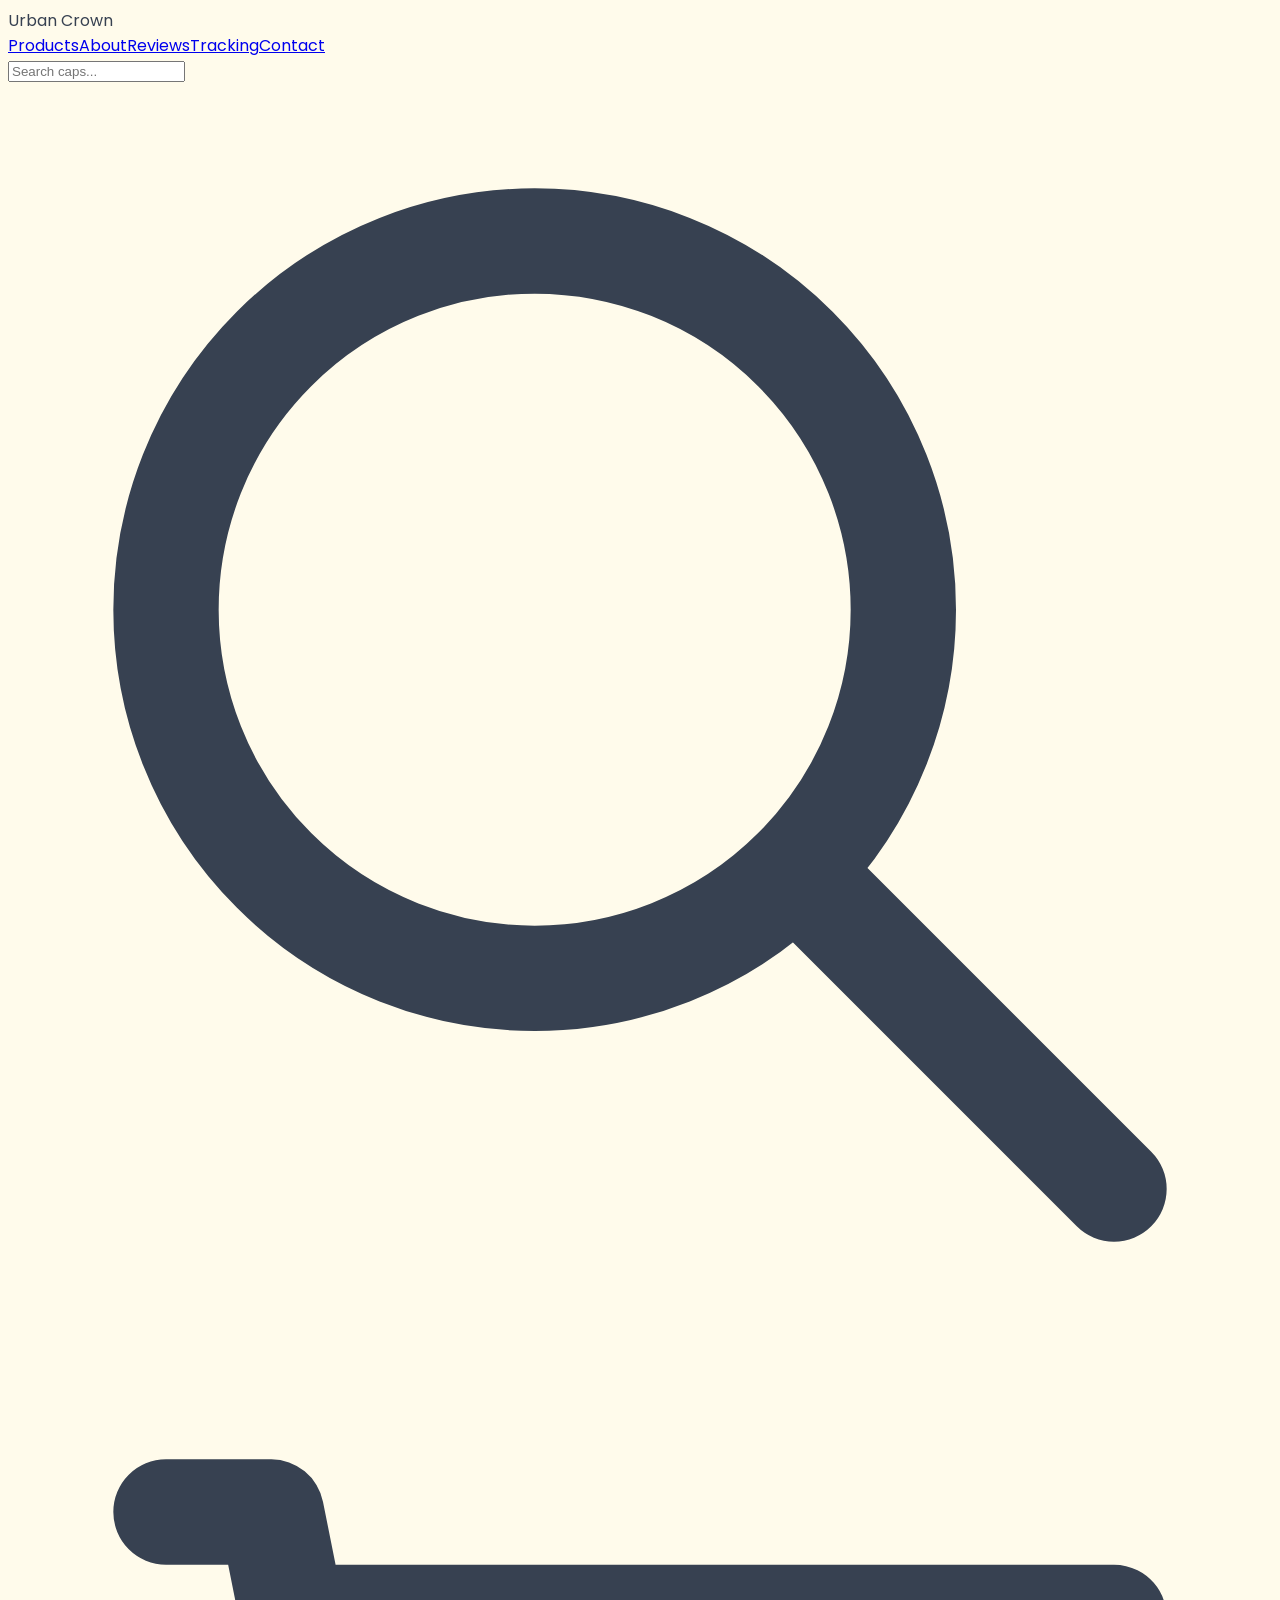
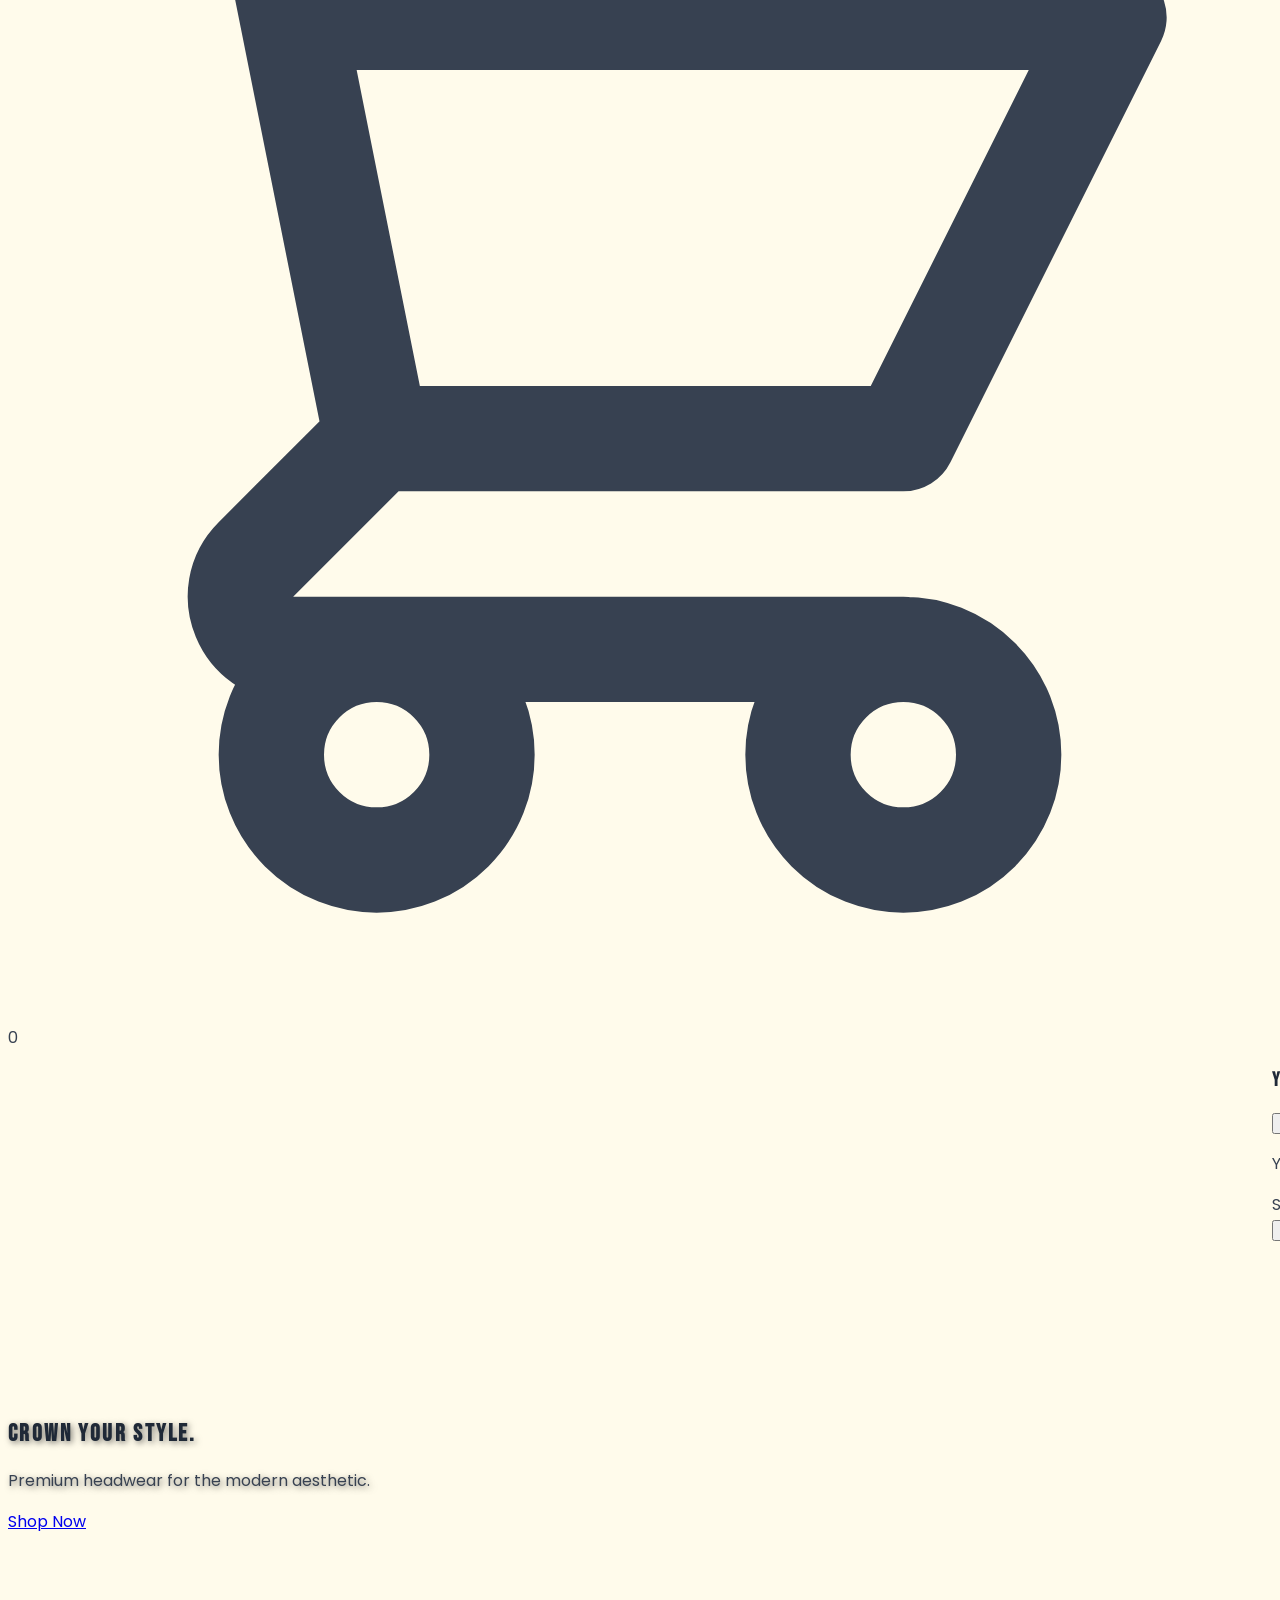
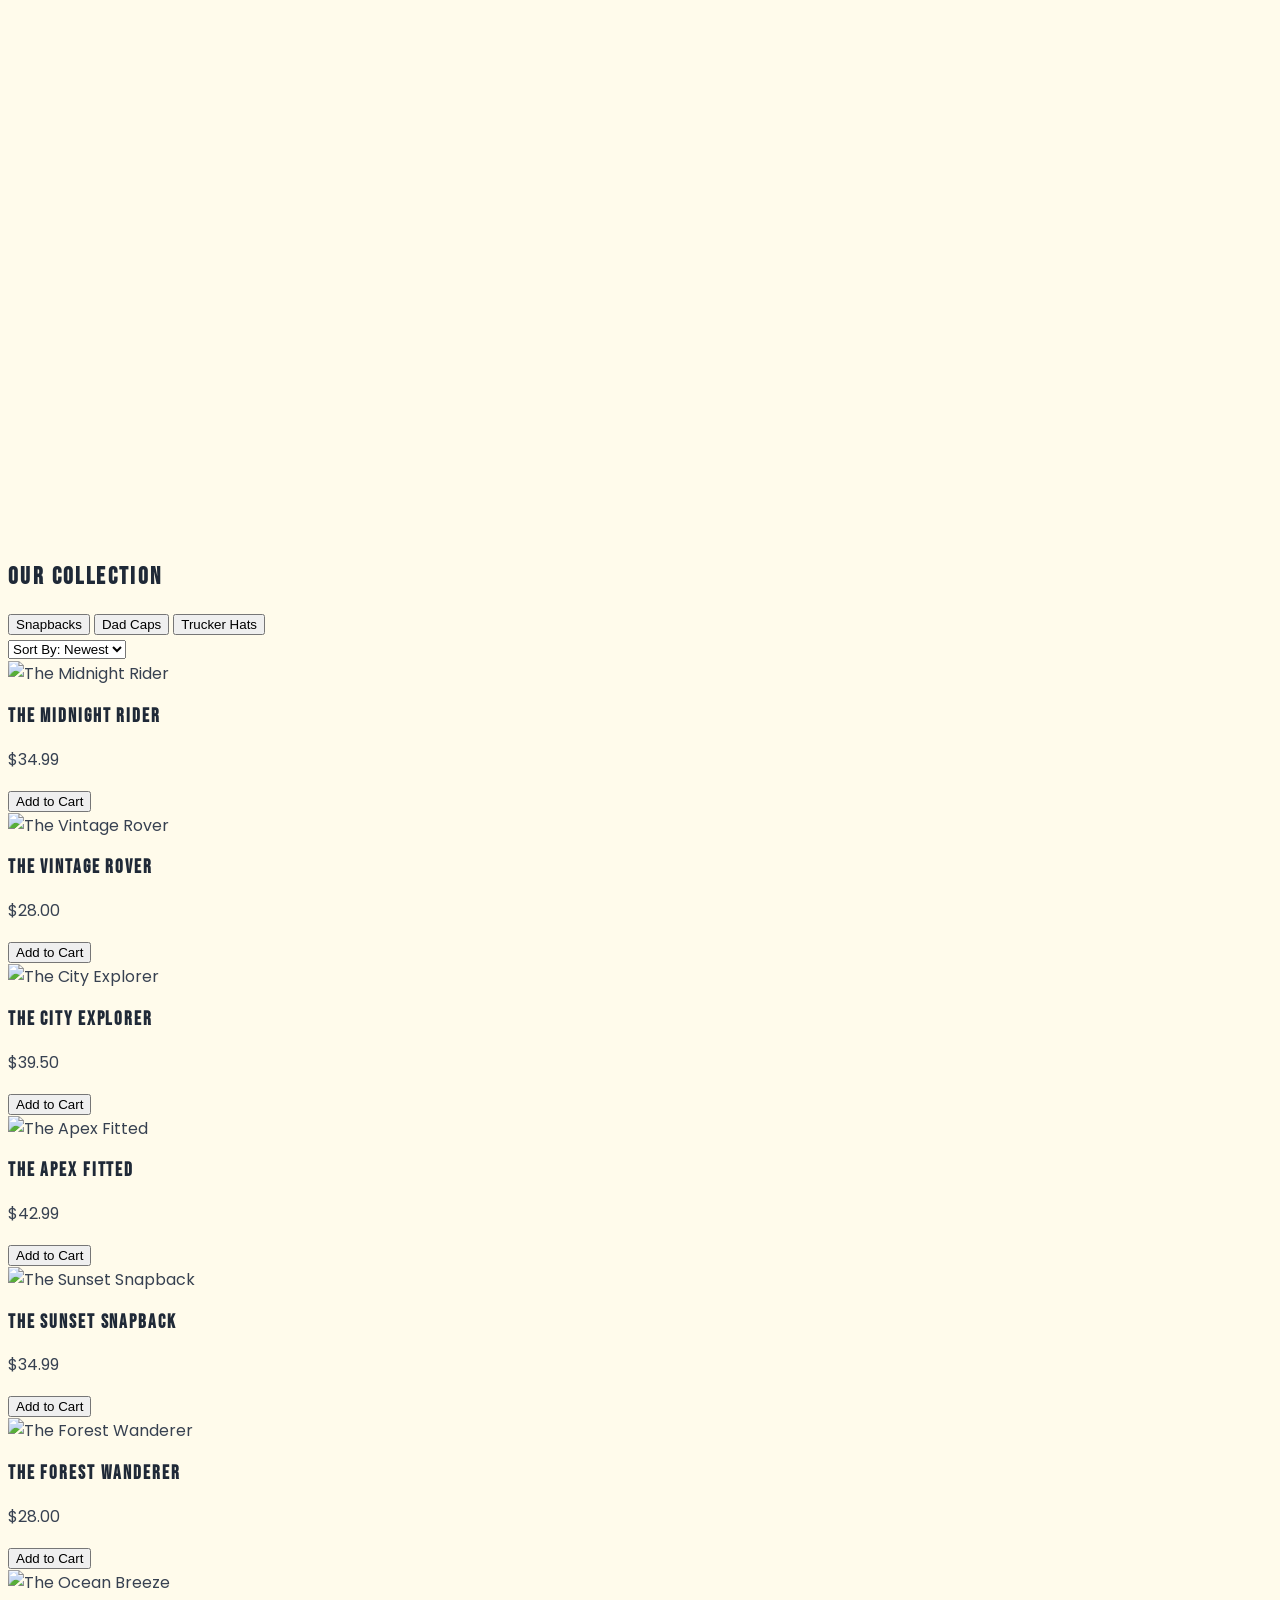
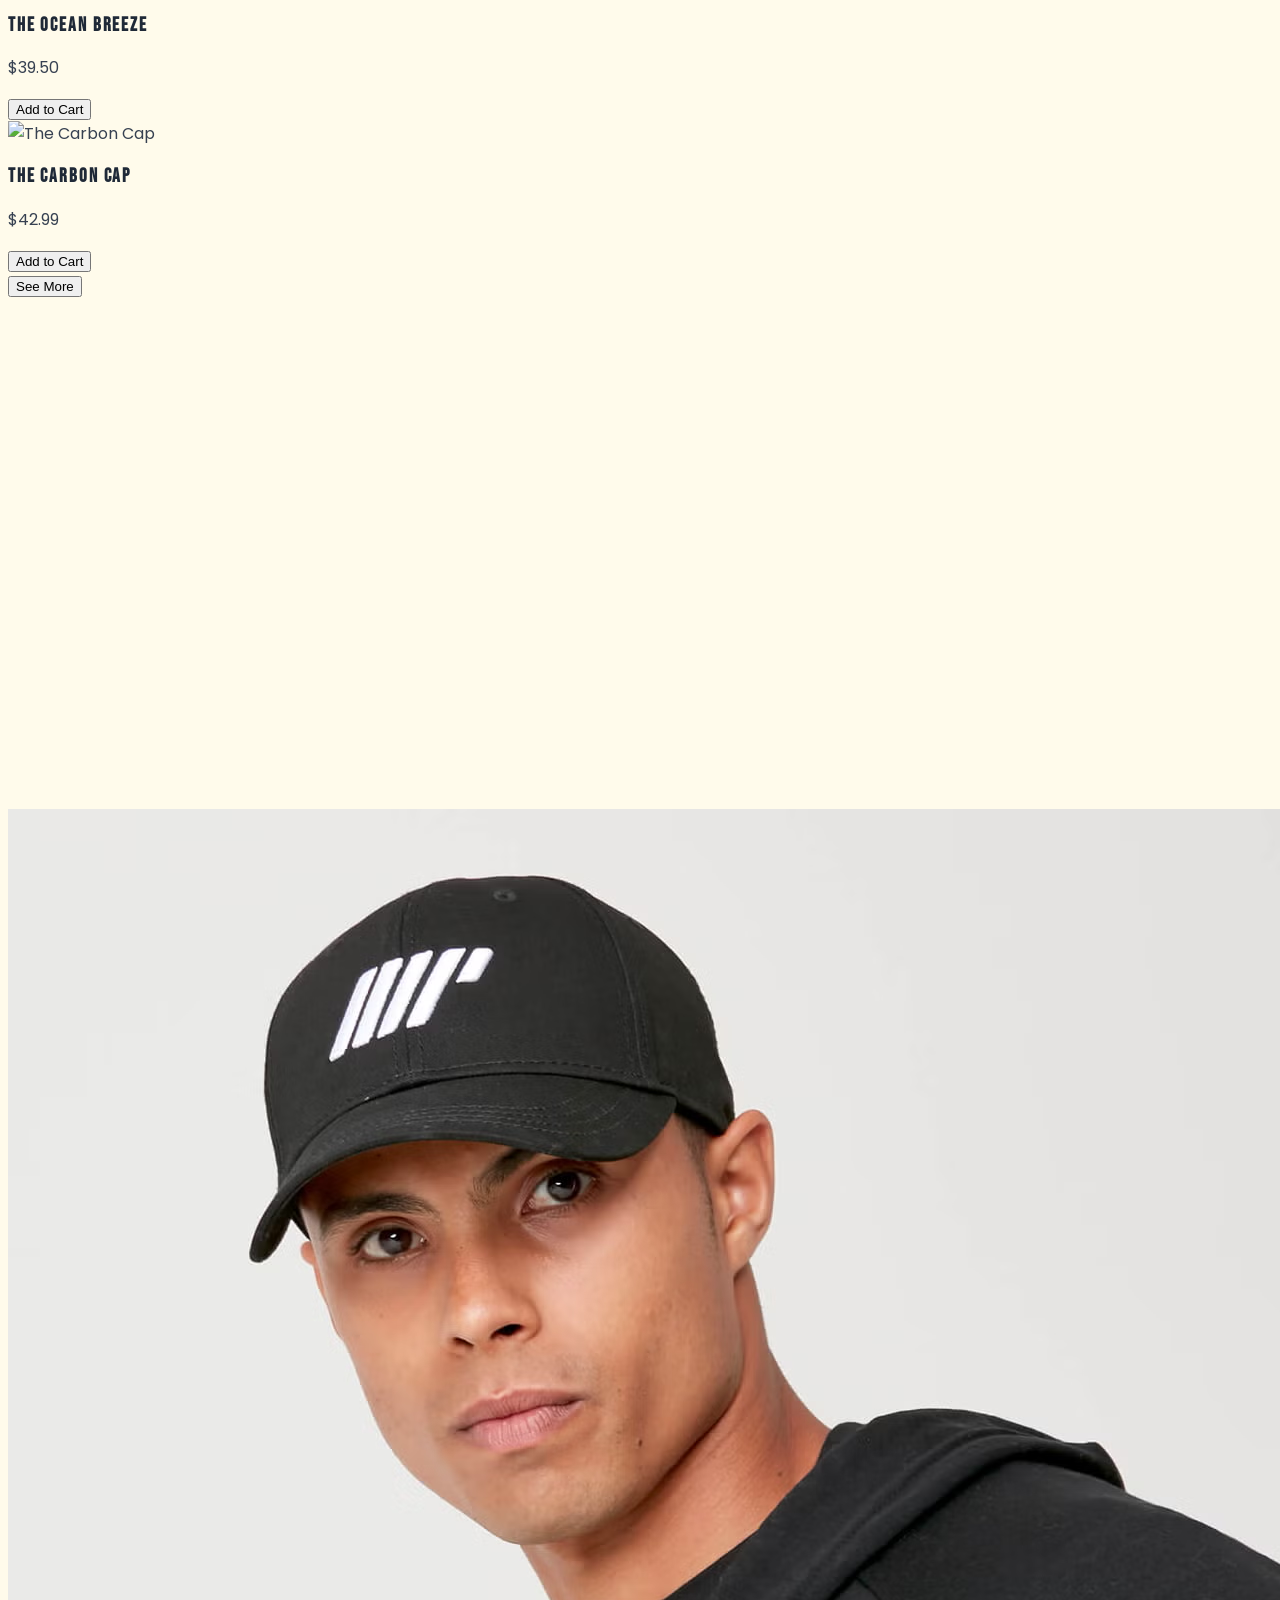
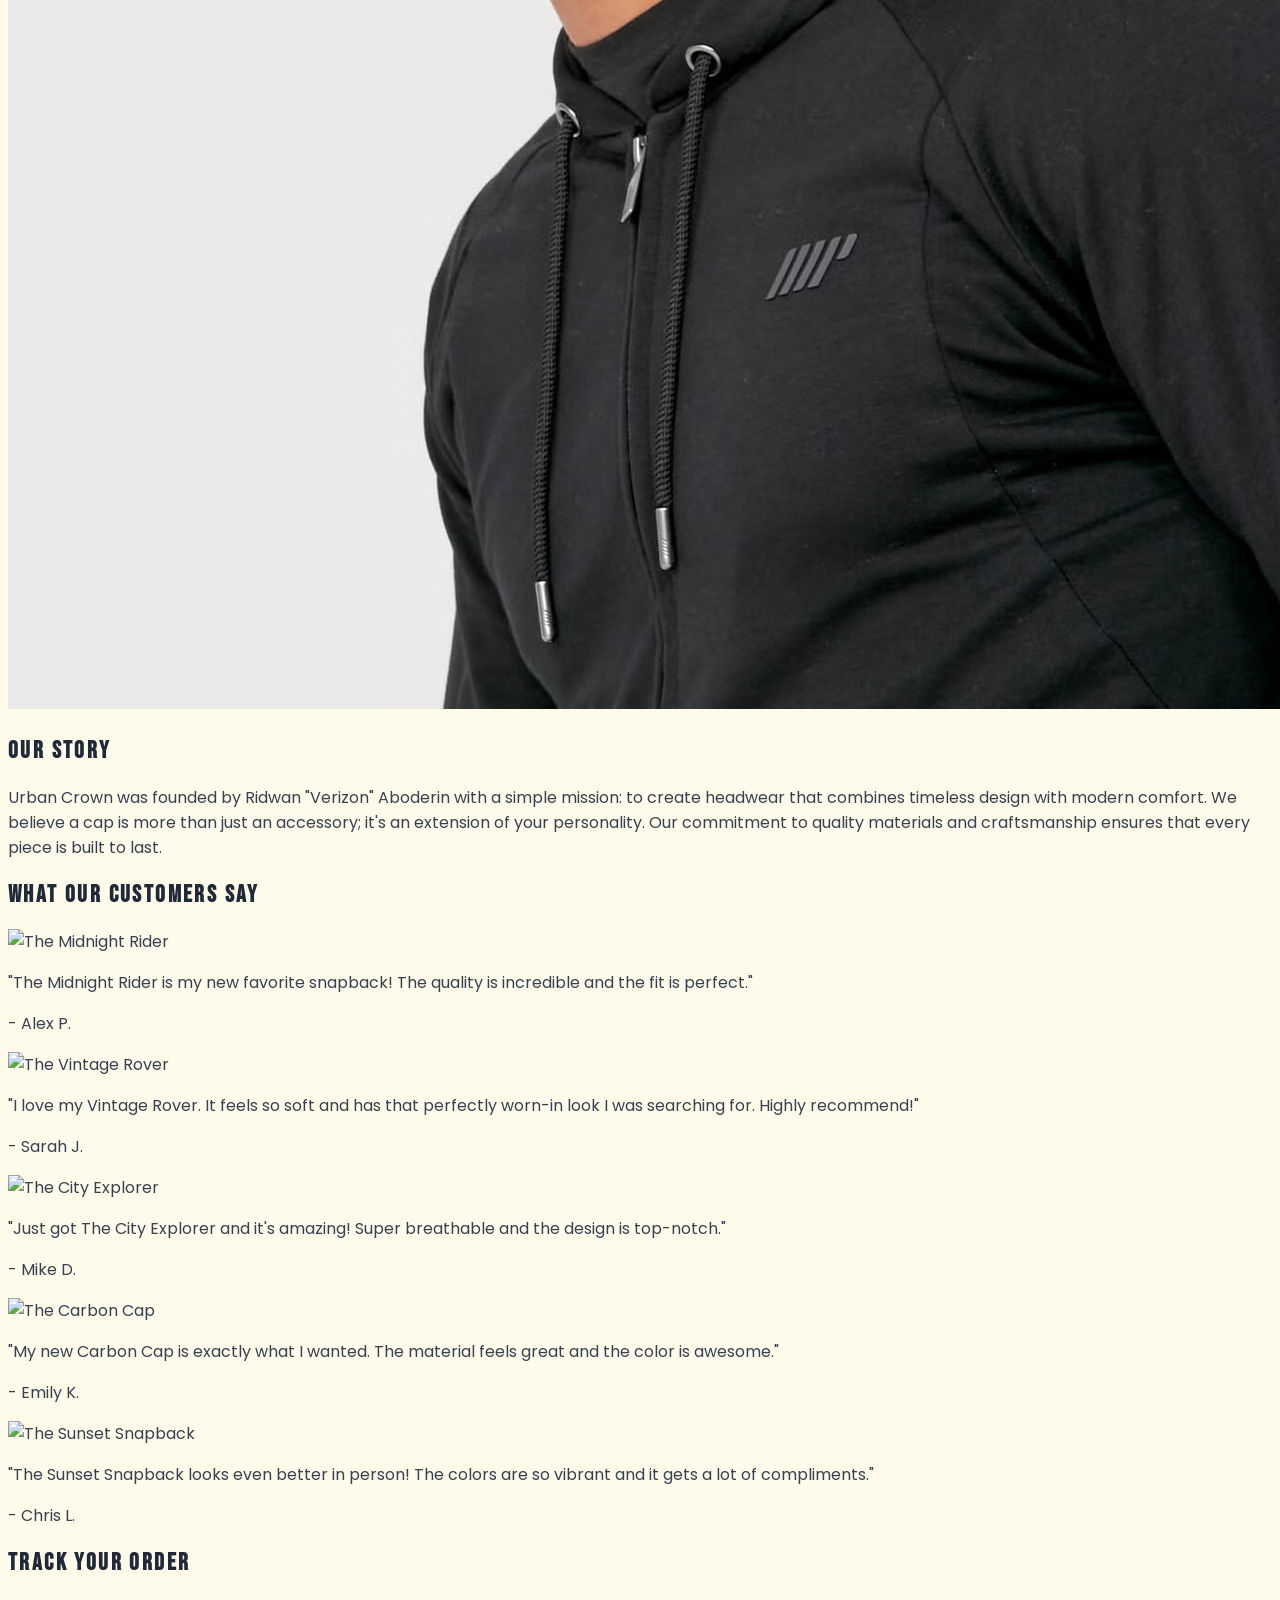
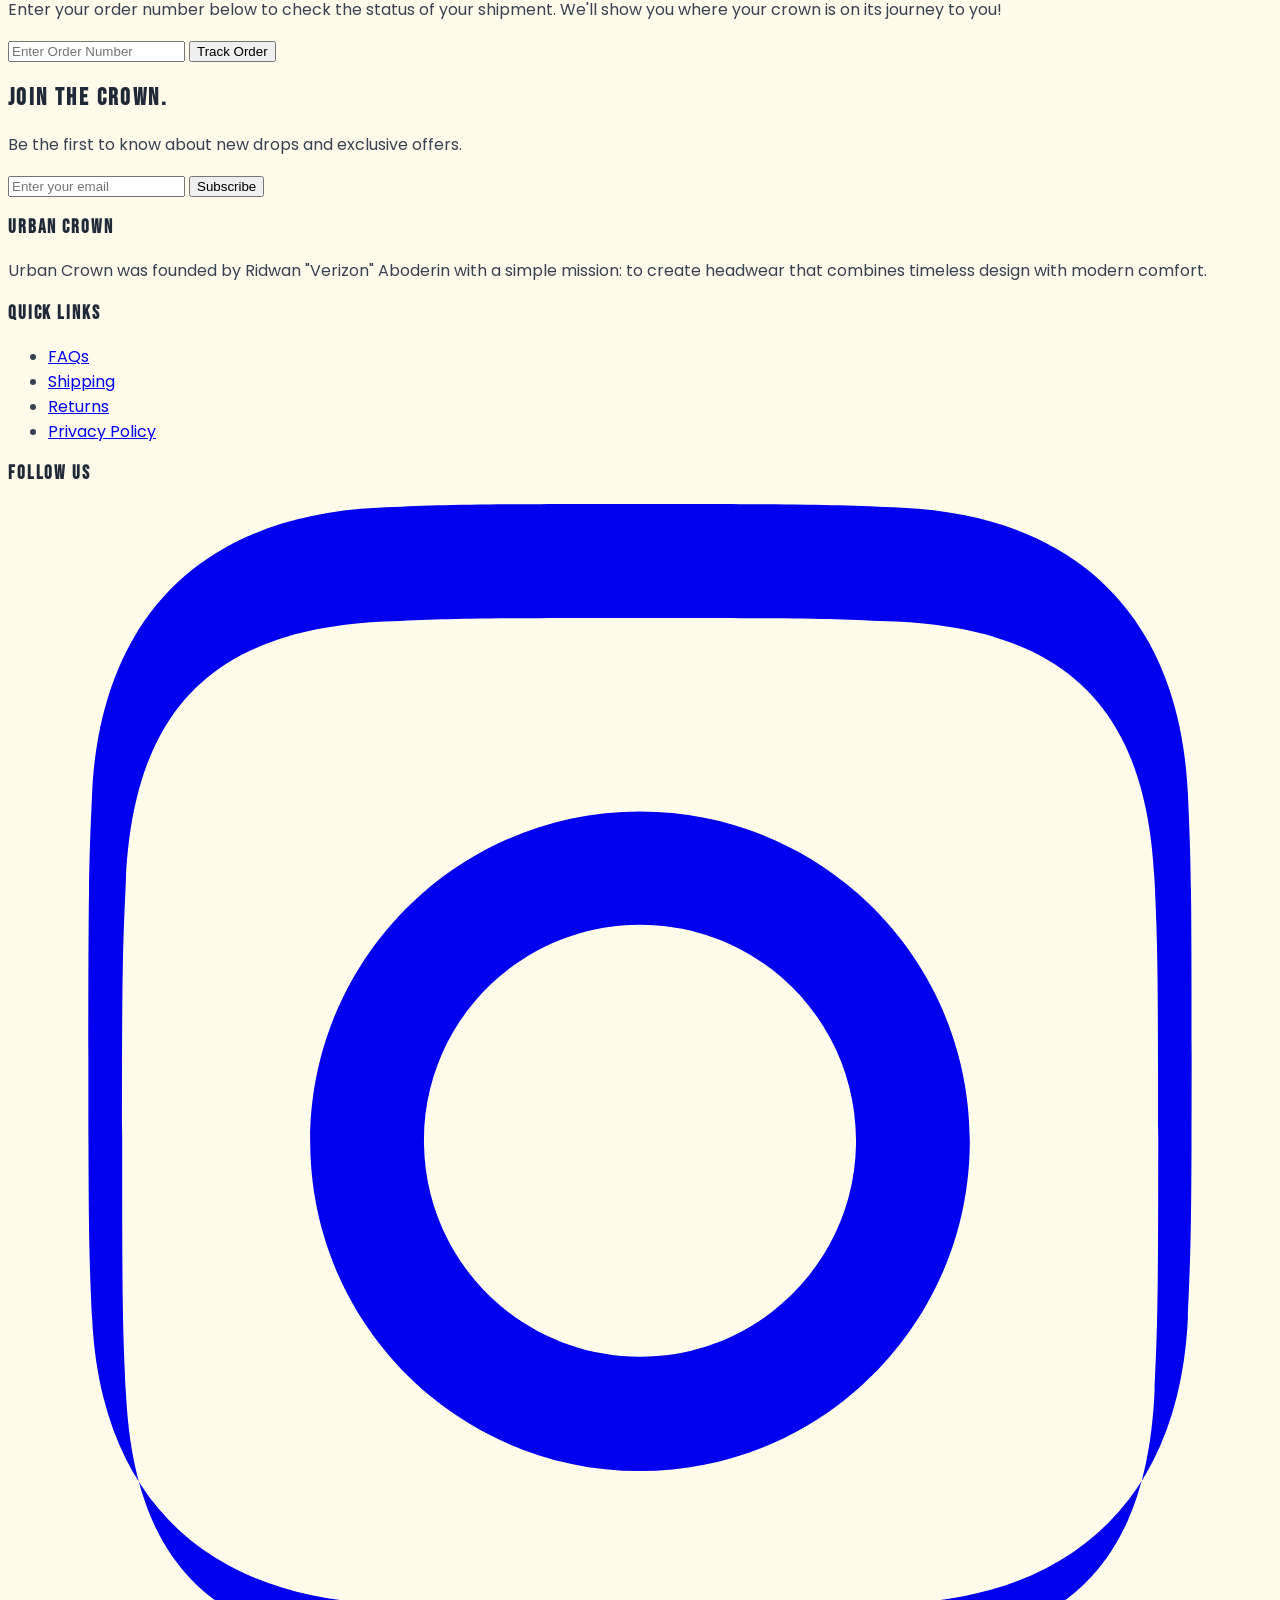
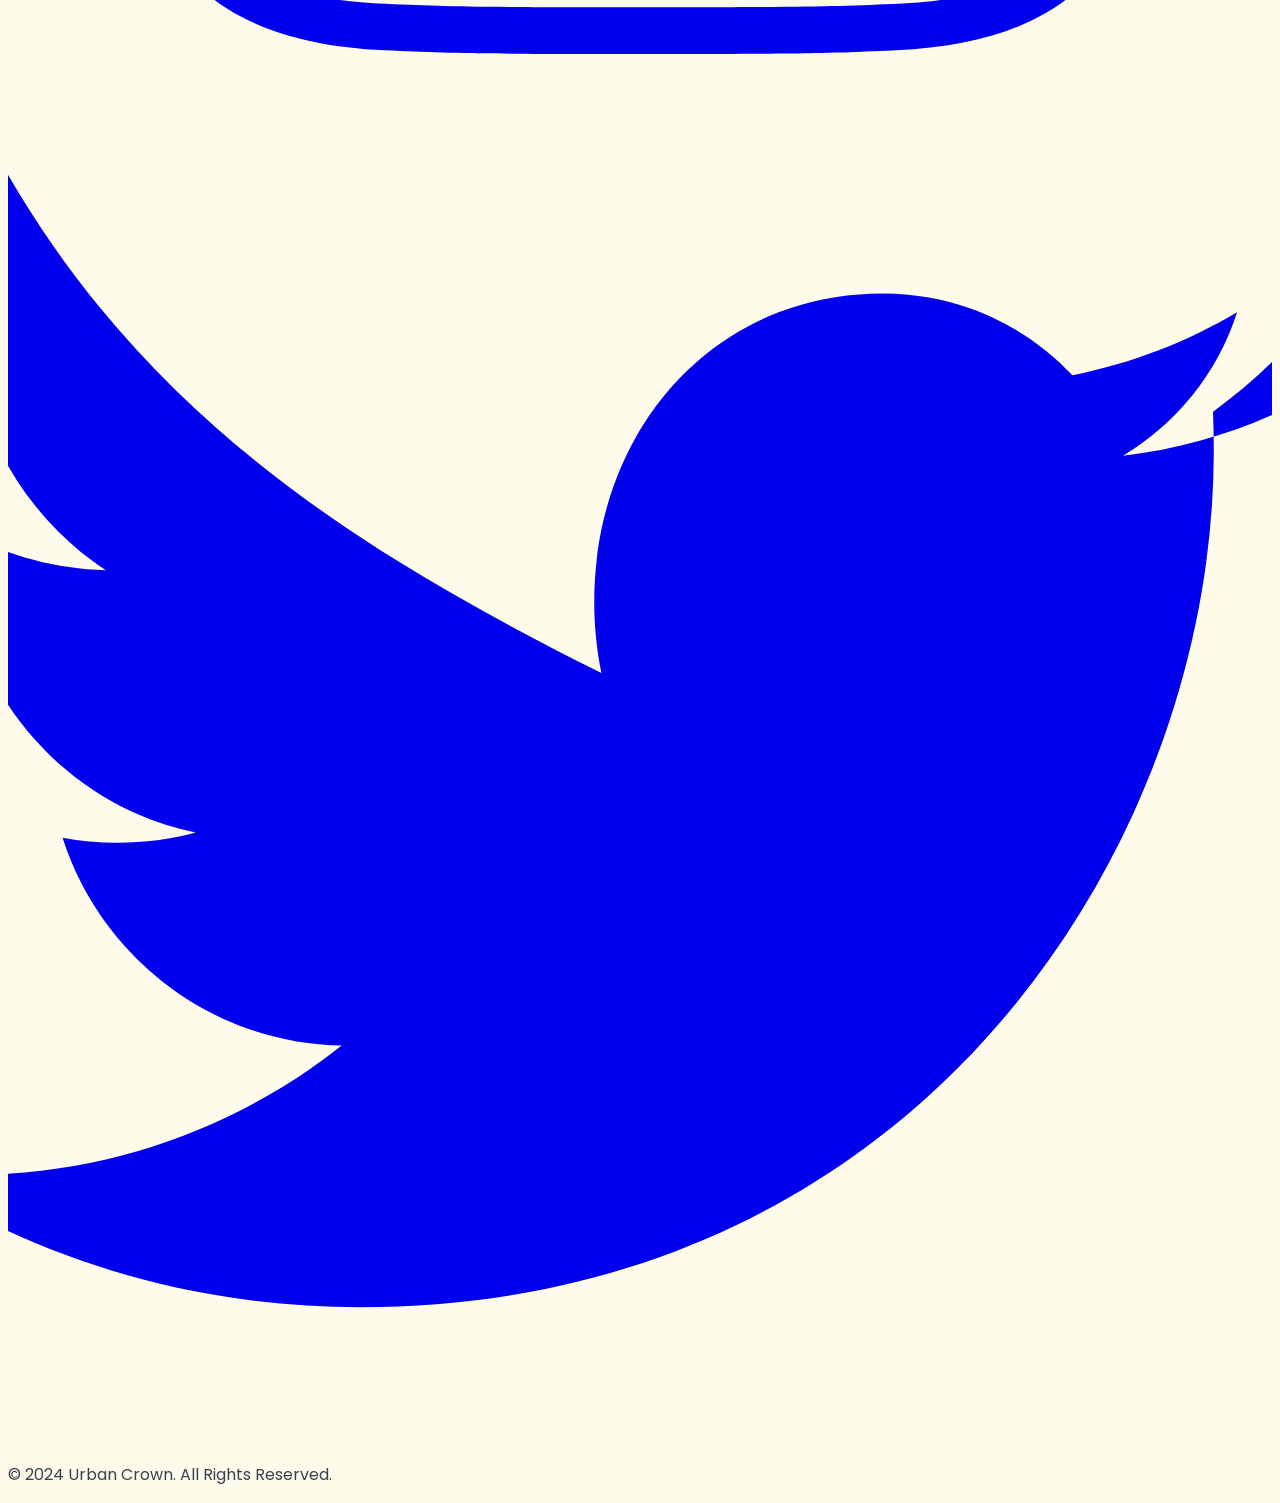
==== commit 503a1790: "Changed picture for OUR STORY" ====
--- a/index.html
+++ b/index.html
@@ -328,7 +328,7 @@
                 // The "Our Story" section
                 aboutTitle: 'Our Story',
                 aboutText: 'Urban Crown was founded by Ridwan "Verizon" Aboderin with a simple mission: to create headwear that combines timeless design with modern comfort. We believe a cap is more than just an accessory; it\'s an extension of your personality. Our commitment to quality materials and craftsmanship ensures that every piece is built to last.',
-                aboutImage: 'https://placehold.co/800x600/b1c4e7/ffffff?text=Our+Story', // Replace this with your own image address.
+                aboutImage: 'images/about-us.avif', // Replace this with your own image address.
 
                 // Your Products
                 // To add a new product, copy a block of text below and paste it.
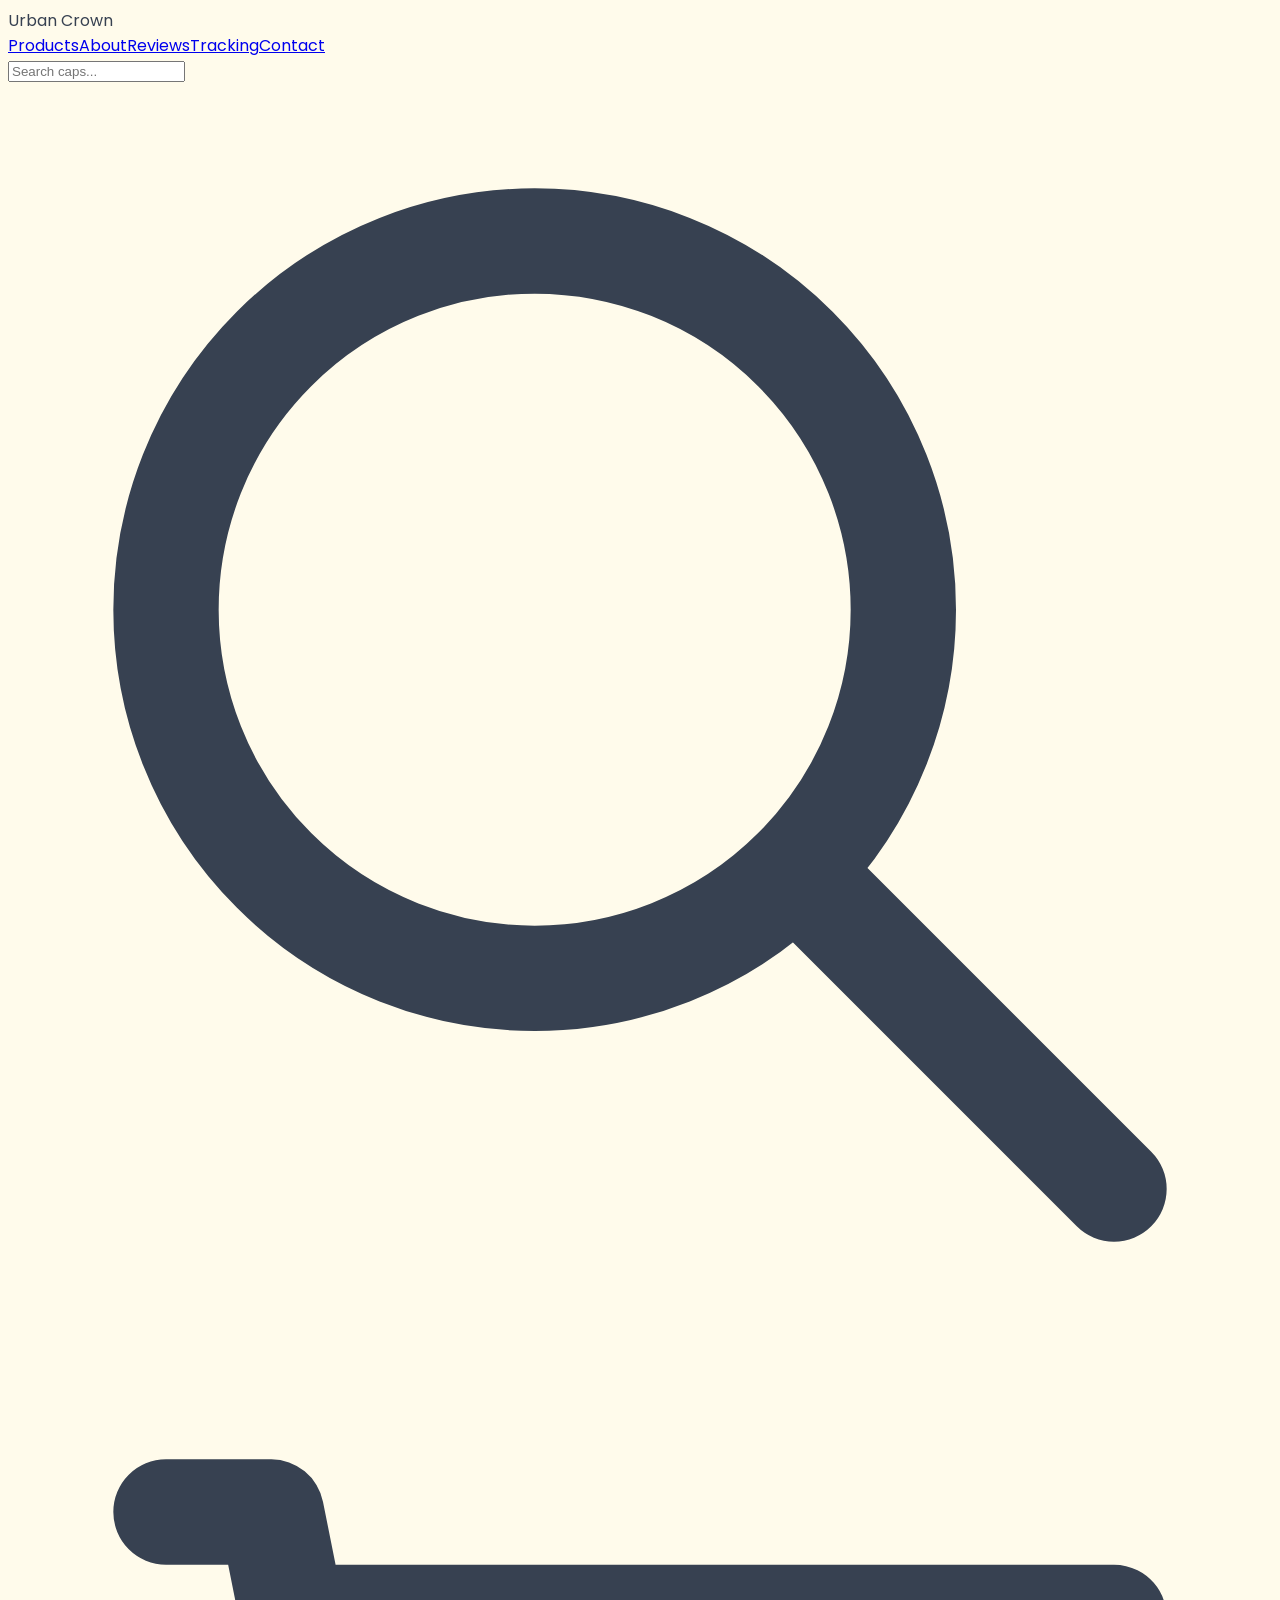
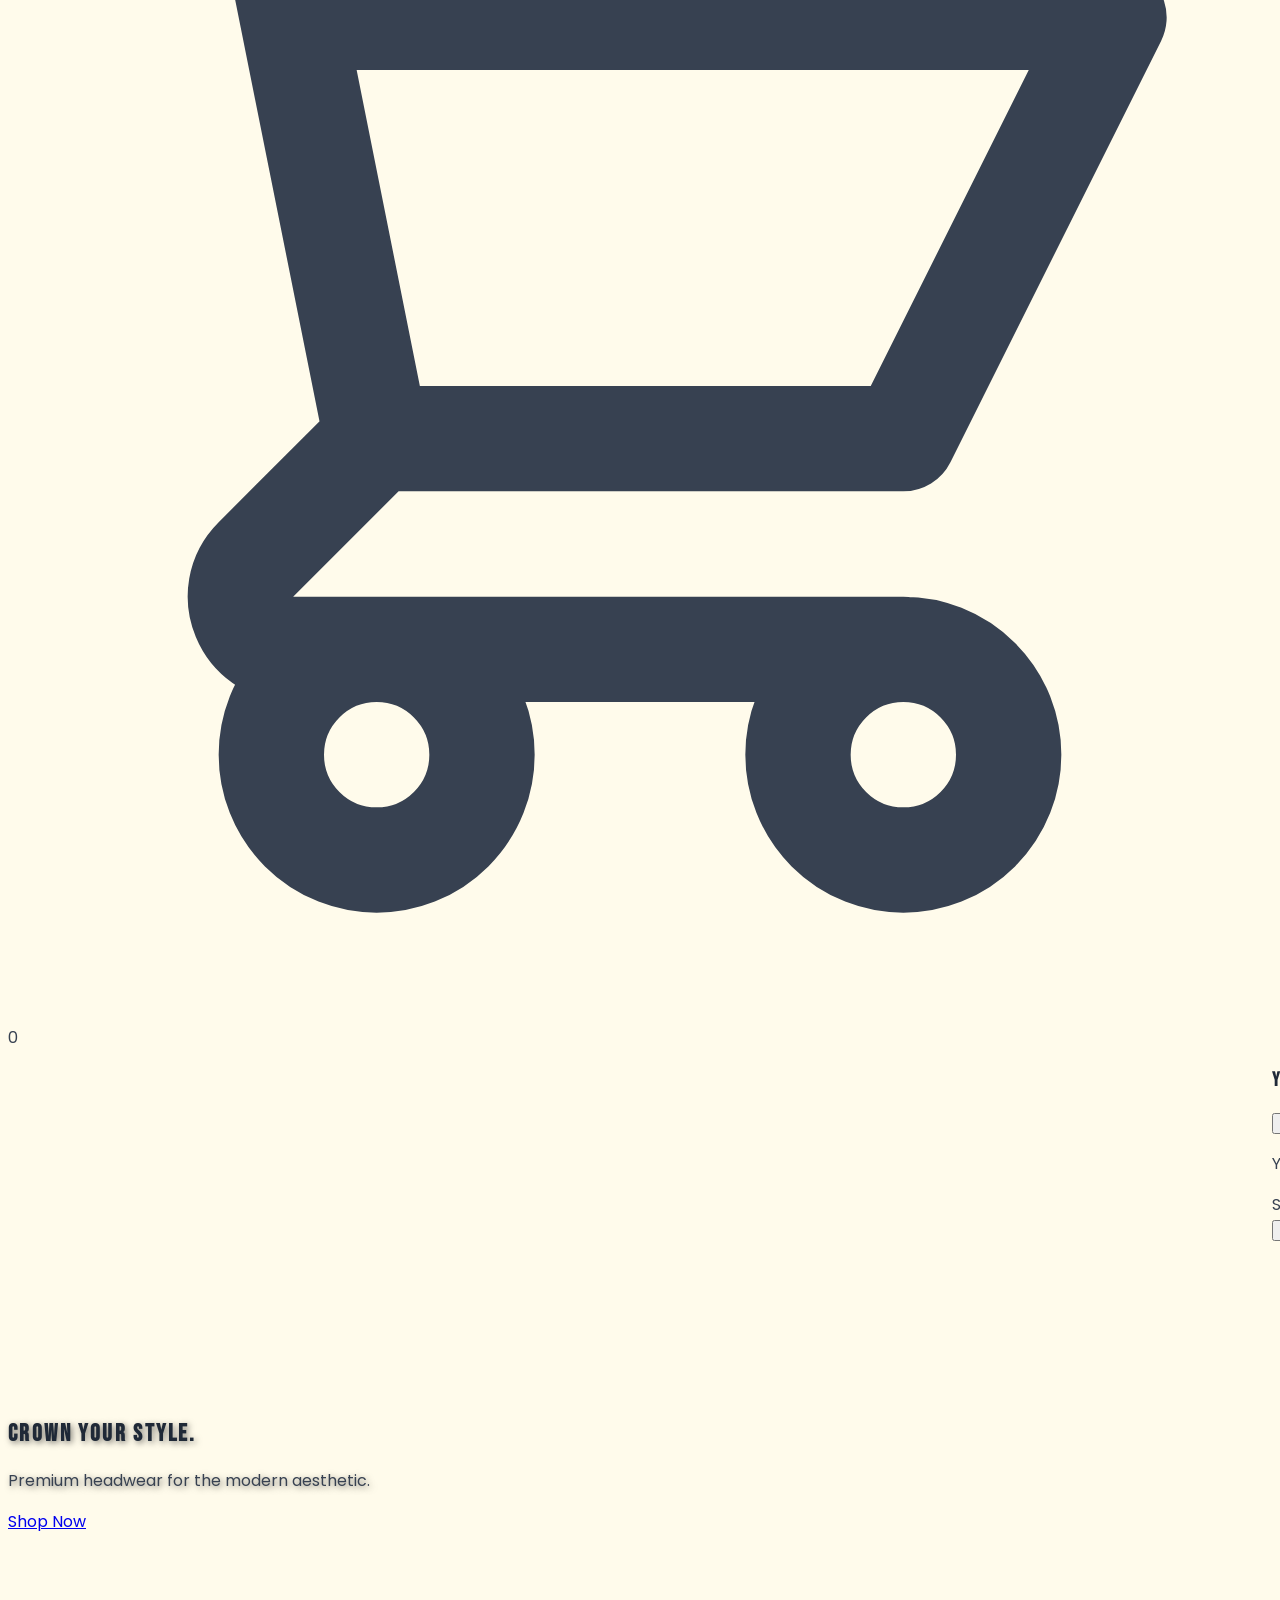
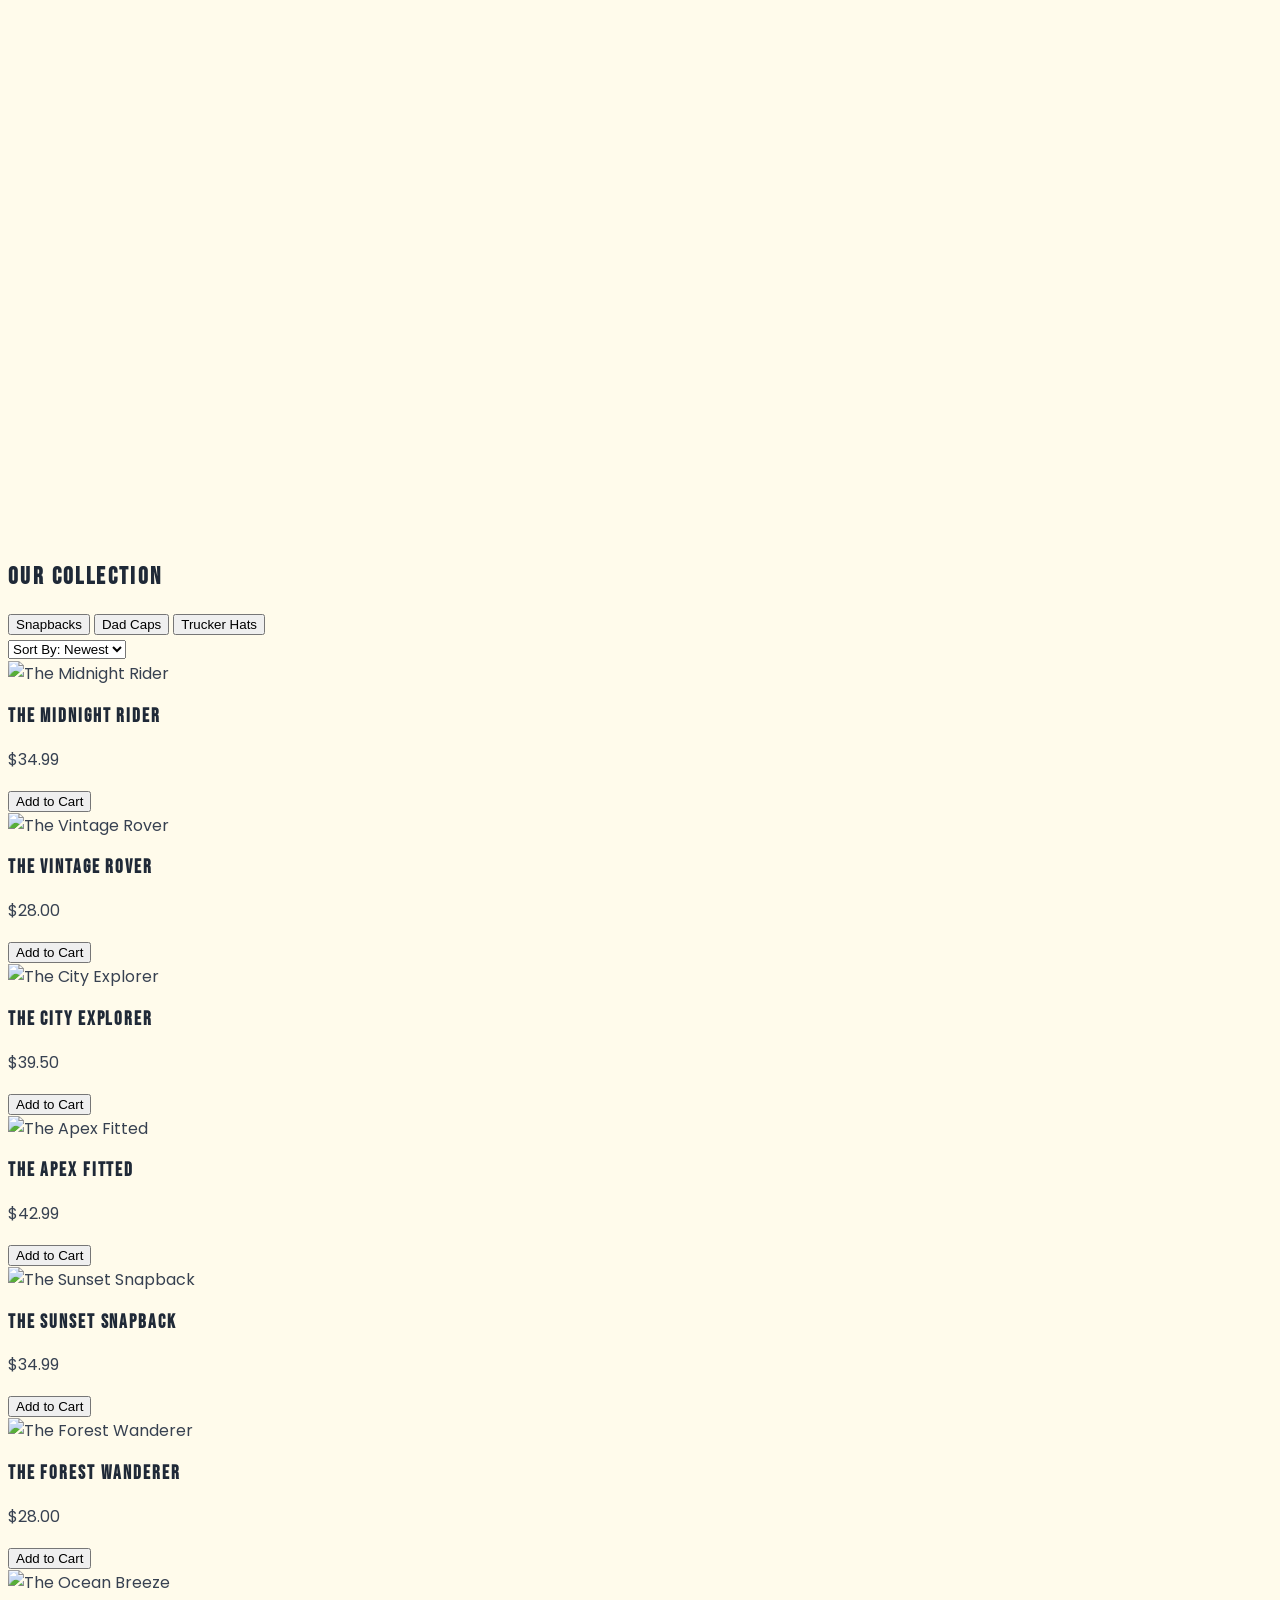
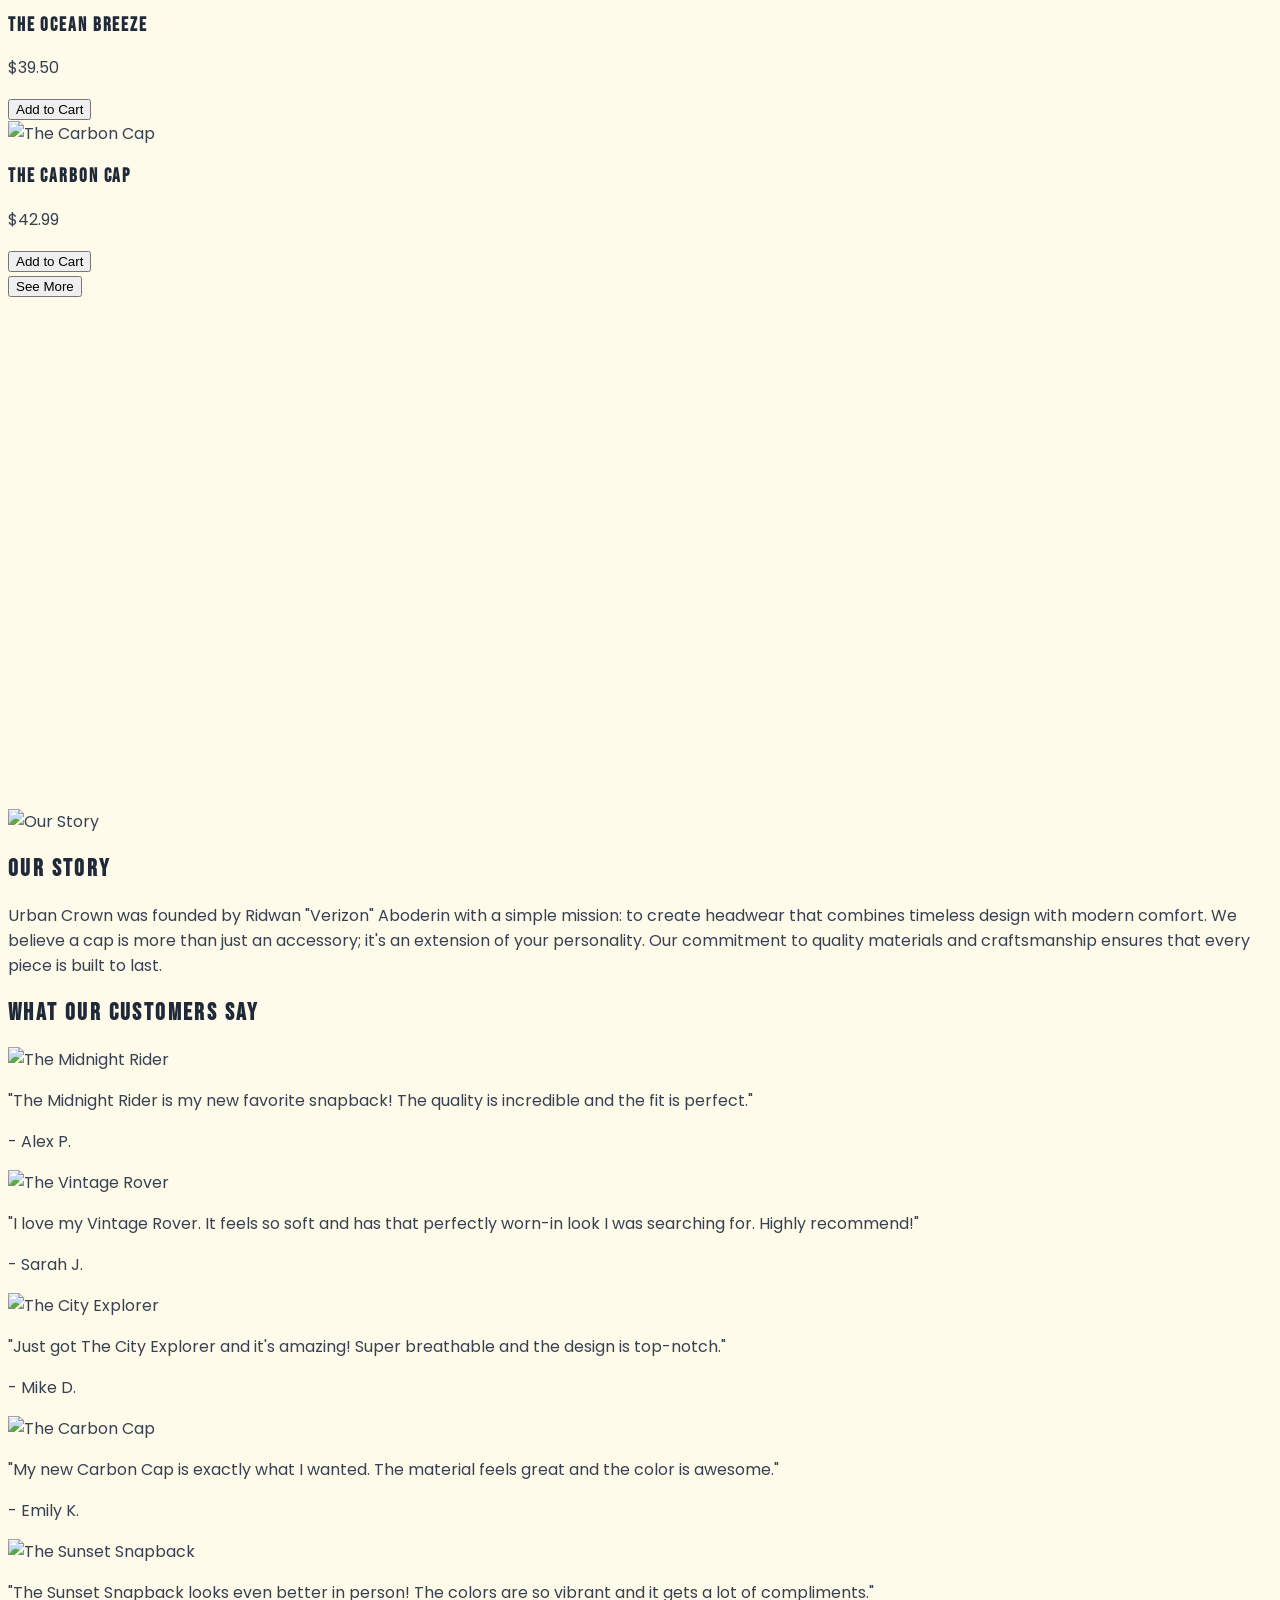
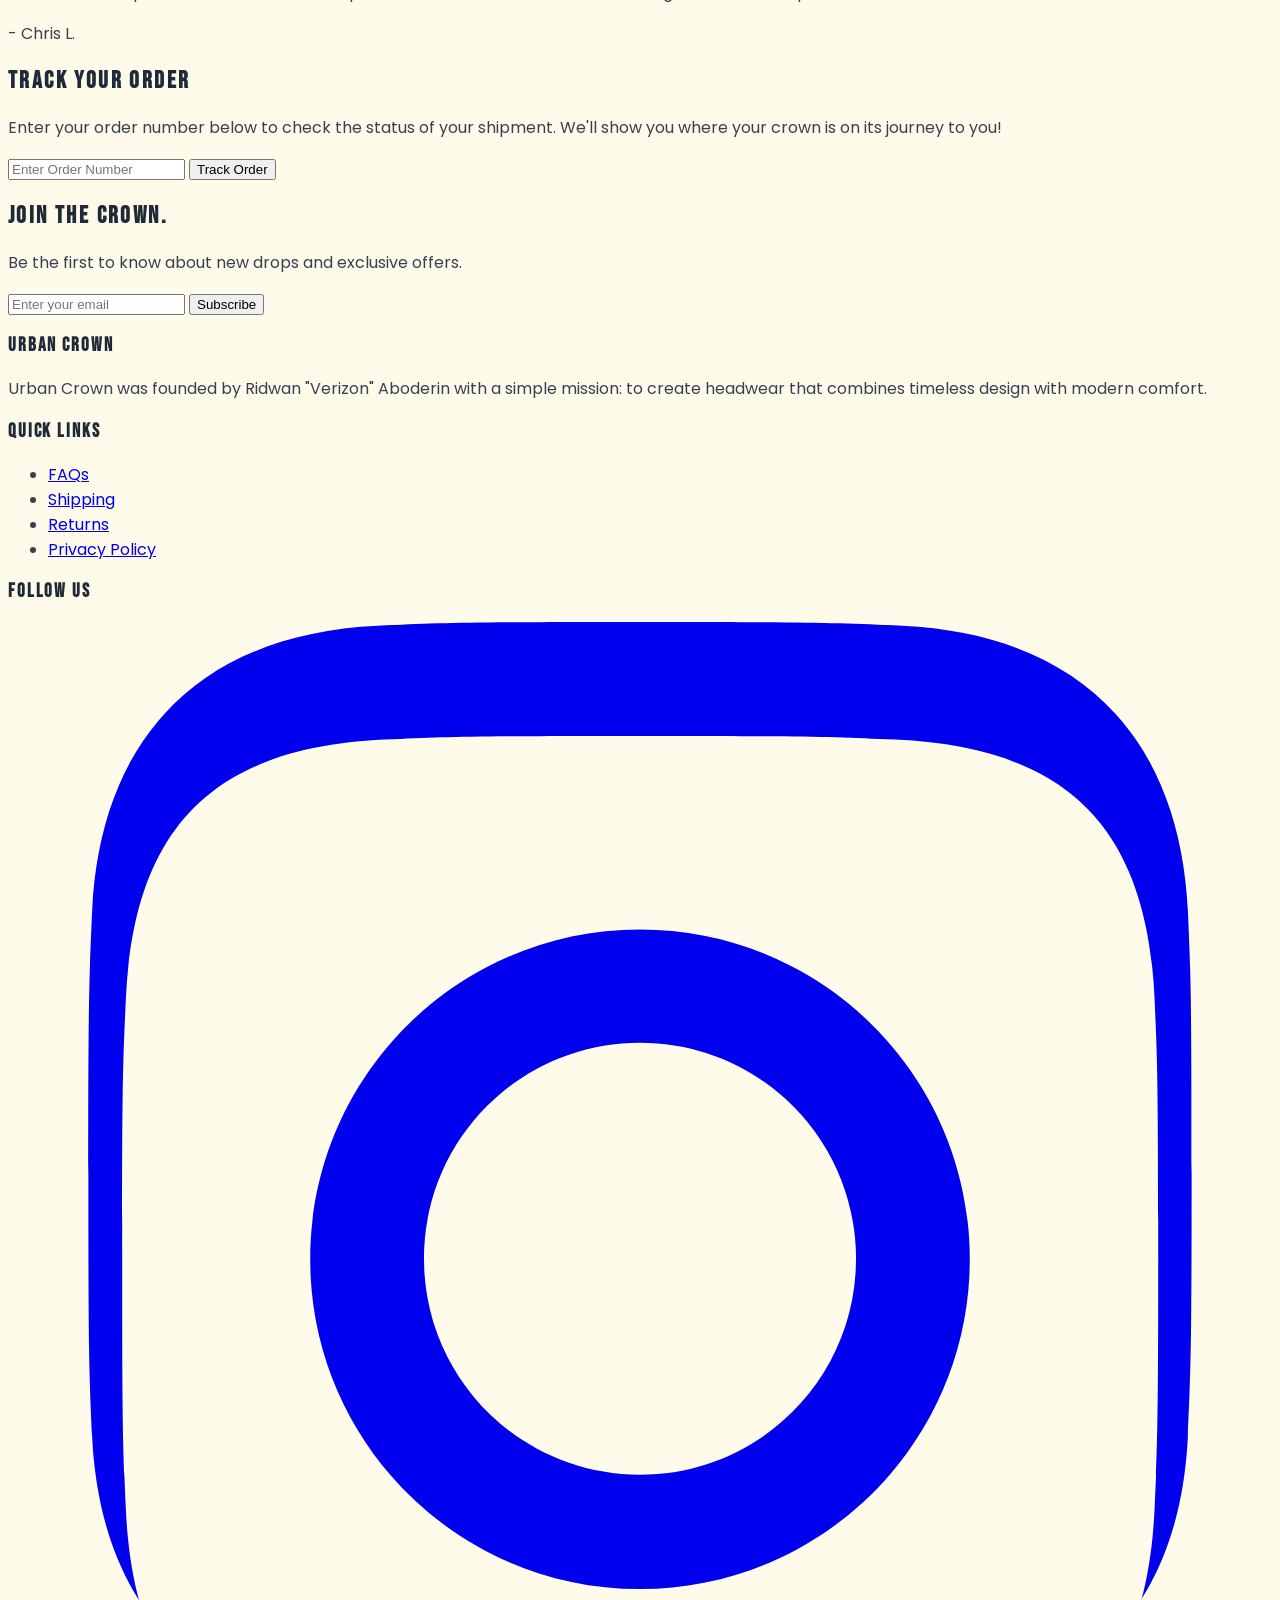
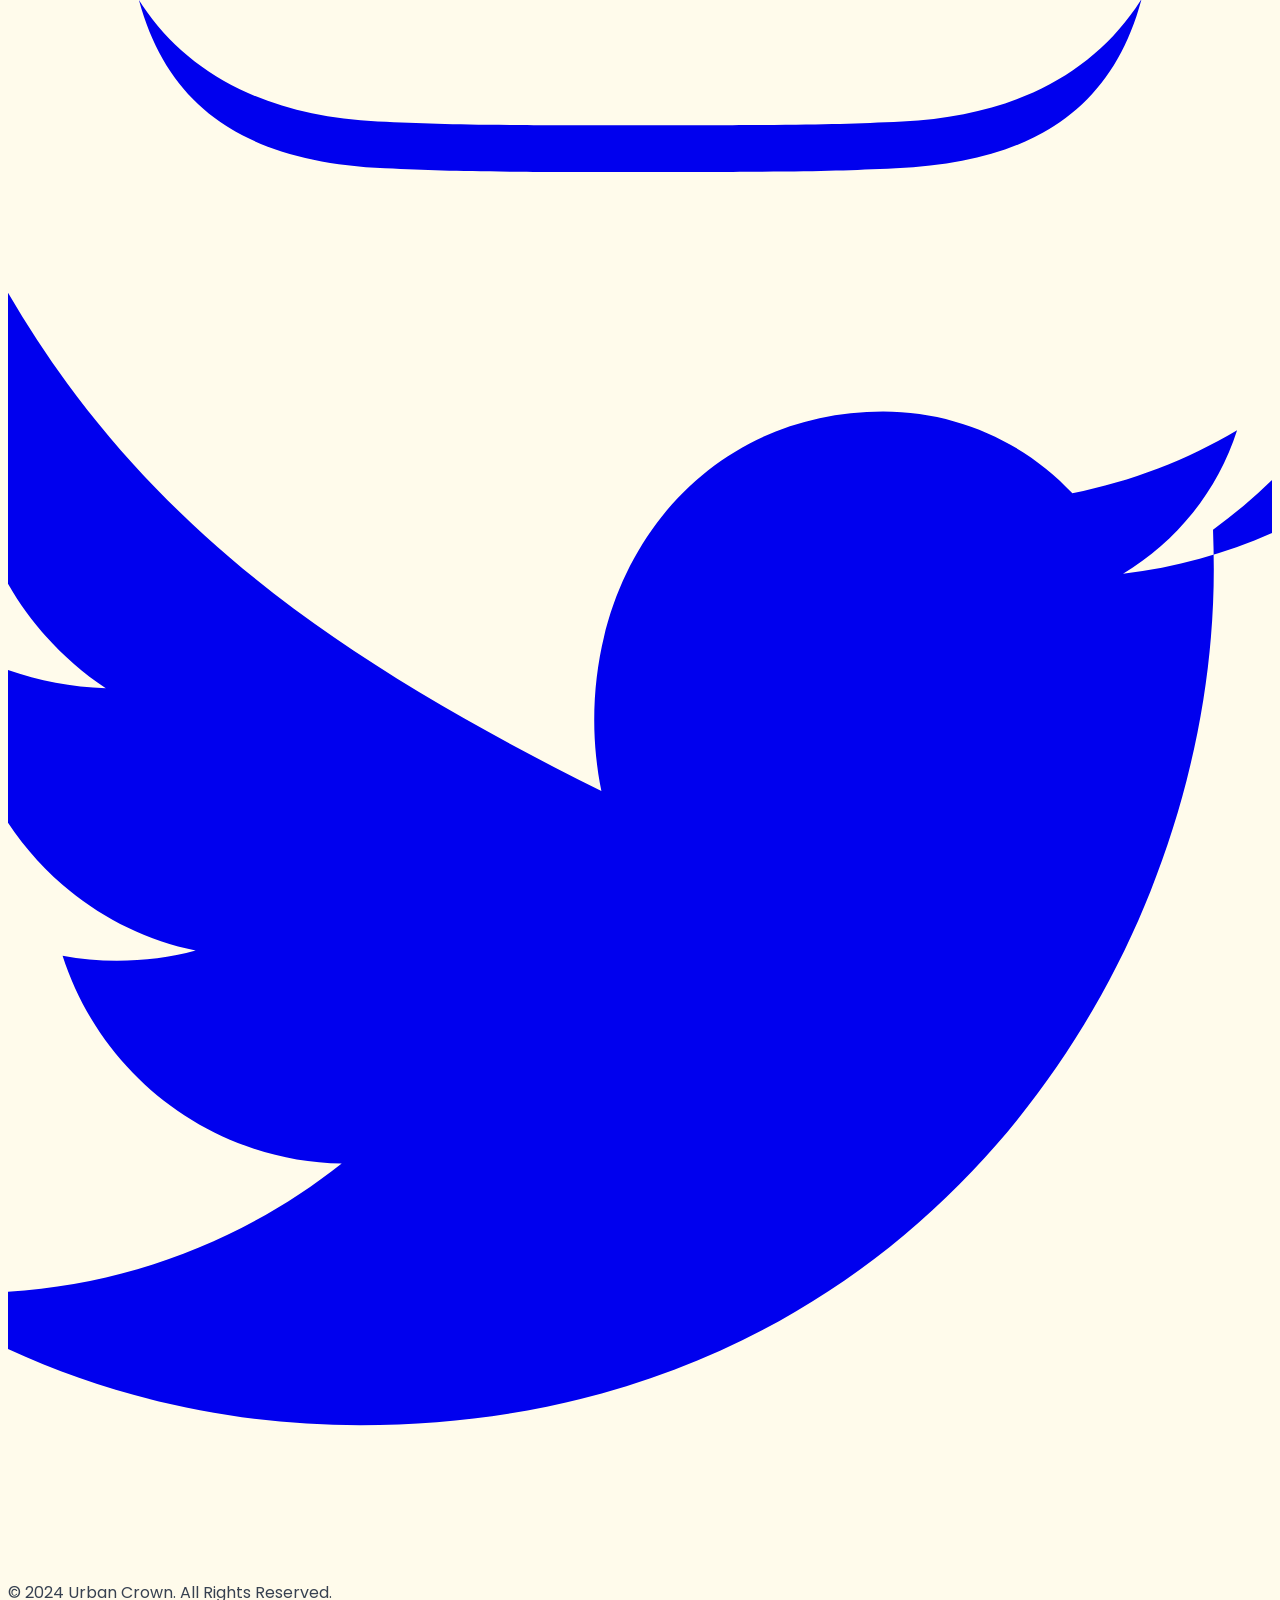
==== commit 82ac077e: "Change the picture for the OUR STORY section" ====
--- a/index.html
+++ b/index.html
@@ -328,7 +328,7 @@
                 // The "Our Story" section
                 aboutTitle: 'Our Story',
                 aboutText: 'Urban Crown was founded by Ridwan "Verizon" Aboderin with a simple mission: to create headwear that combines timeless design with modern comfort. We believe a cap is more than just an accessory; it\'s an extension of your personality. Our commitment to quality materials and craftsmanship ensures that every piece is built to last.',
-                aboutImage: 'images/about-us.avif', // Replace this with your own image address.
+                aboutImage: 'https://framerusercontent.com/images/h4STeGgPLXx4jYJr1J6vvSInjo0.webp', // Replace this with your own image address.
 
                 // Your Products
                 // To add a new product, copy a block of text below and paste it.
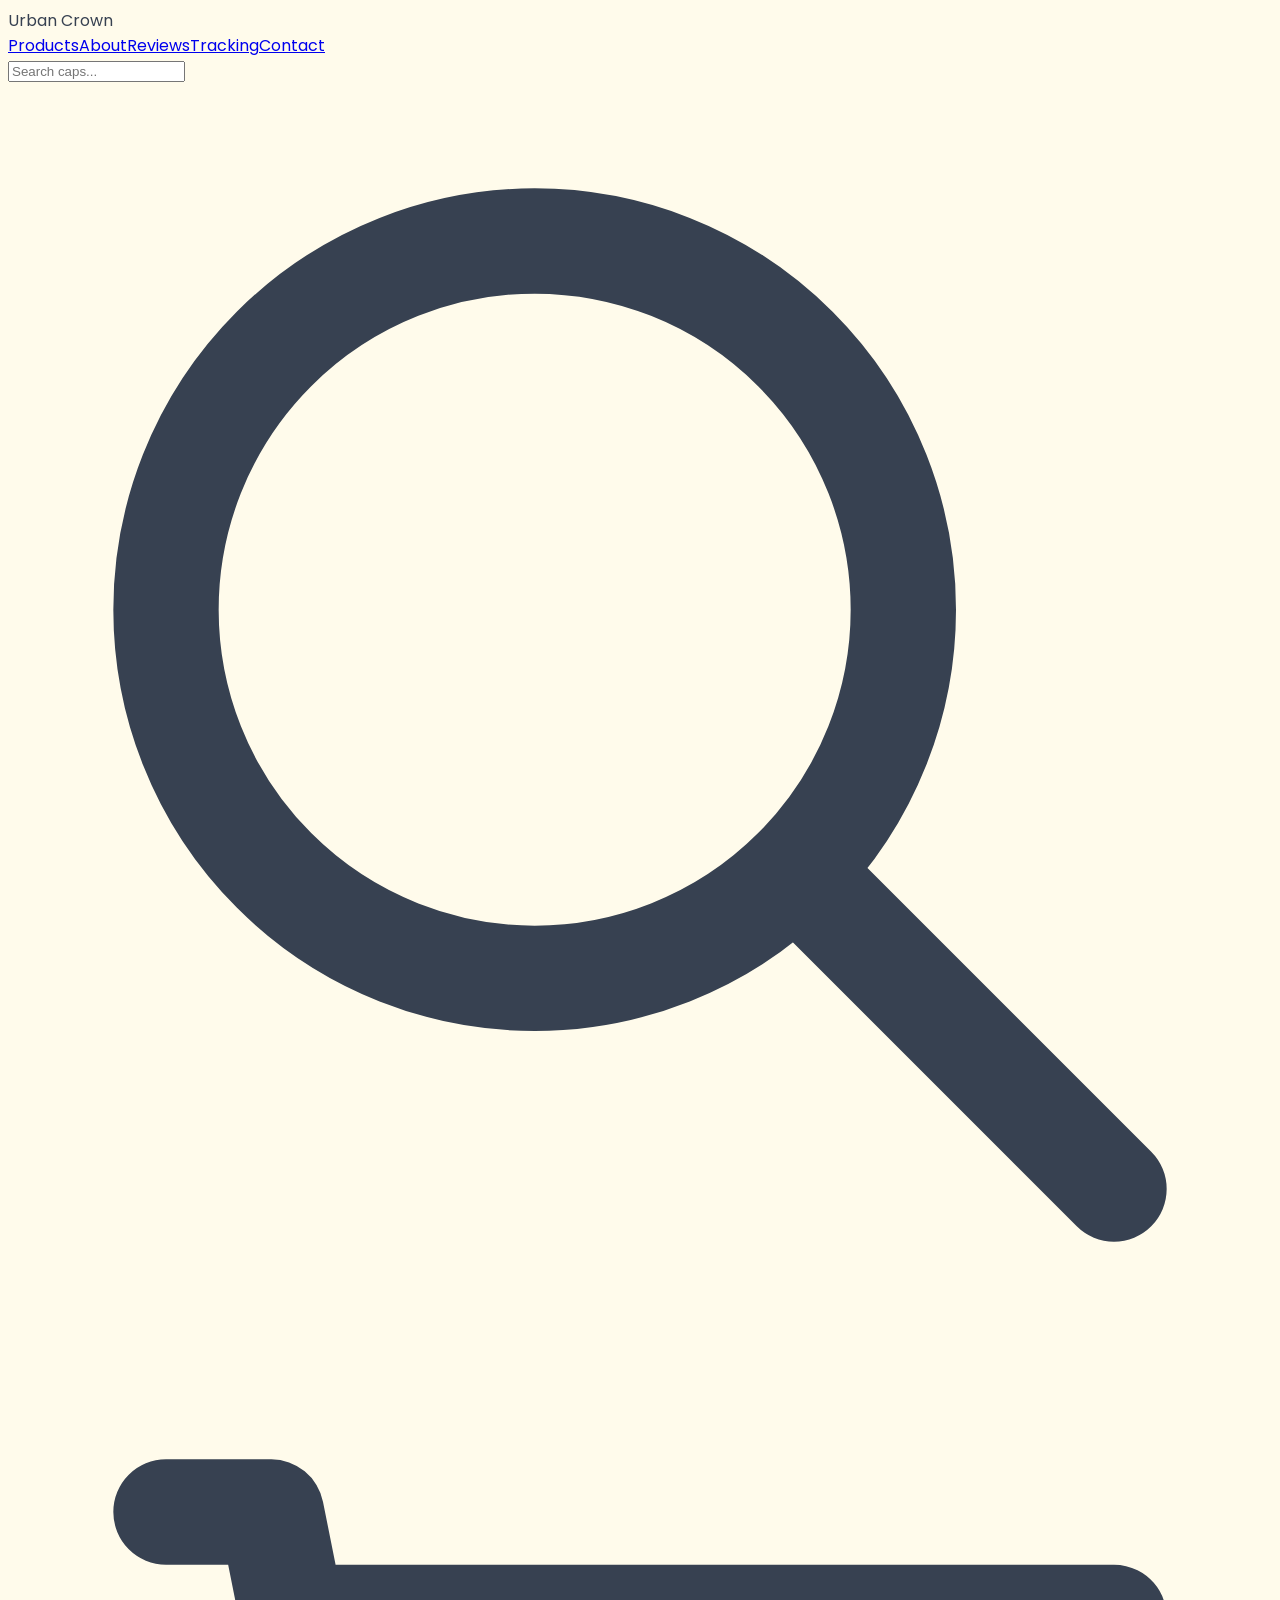
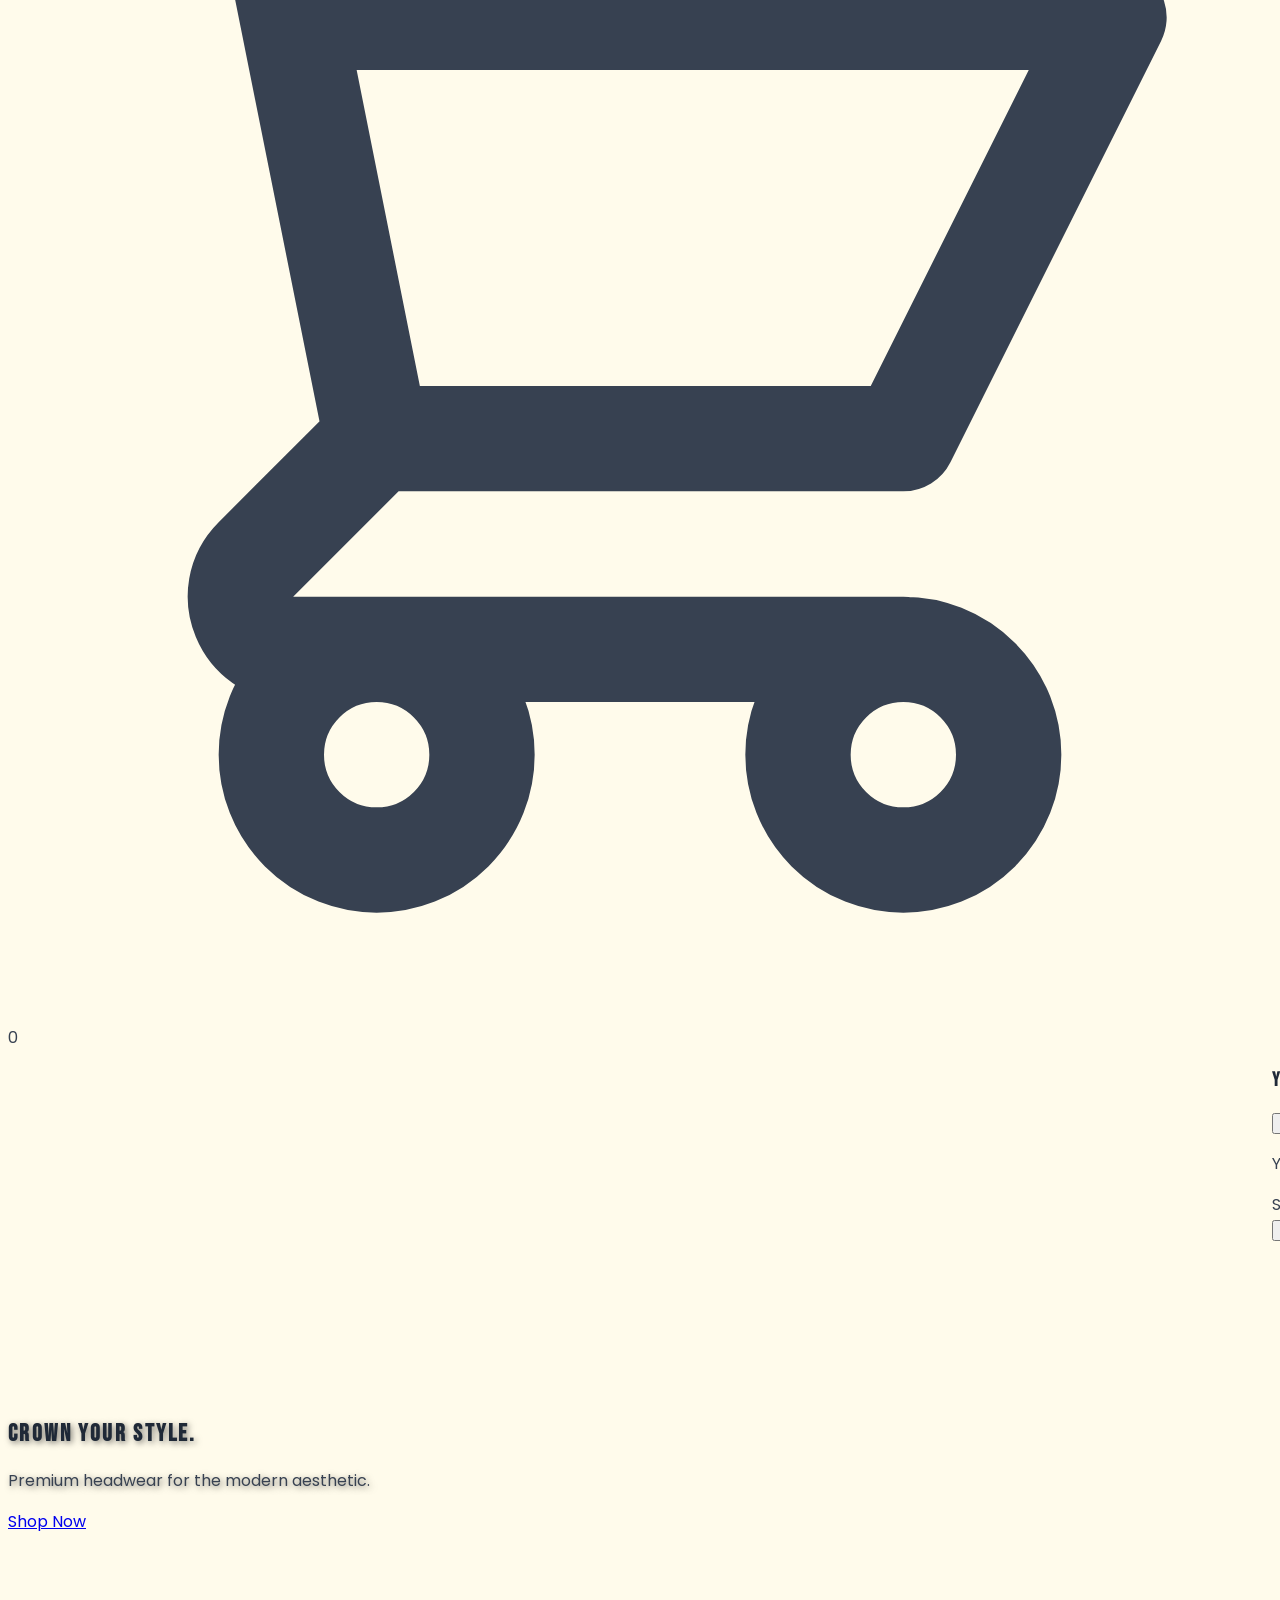
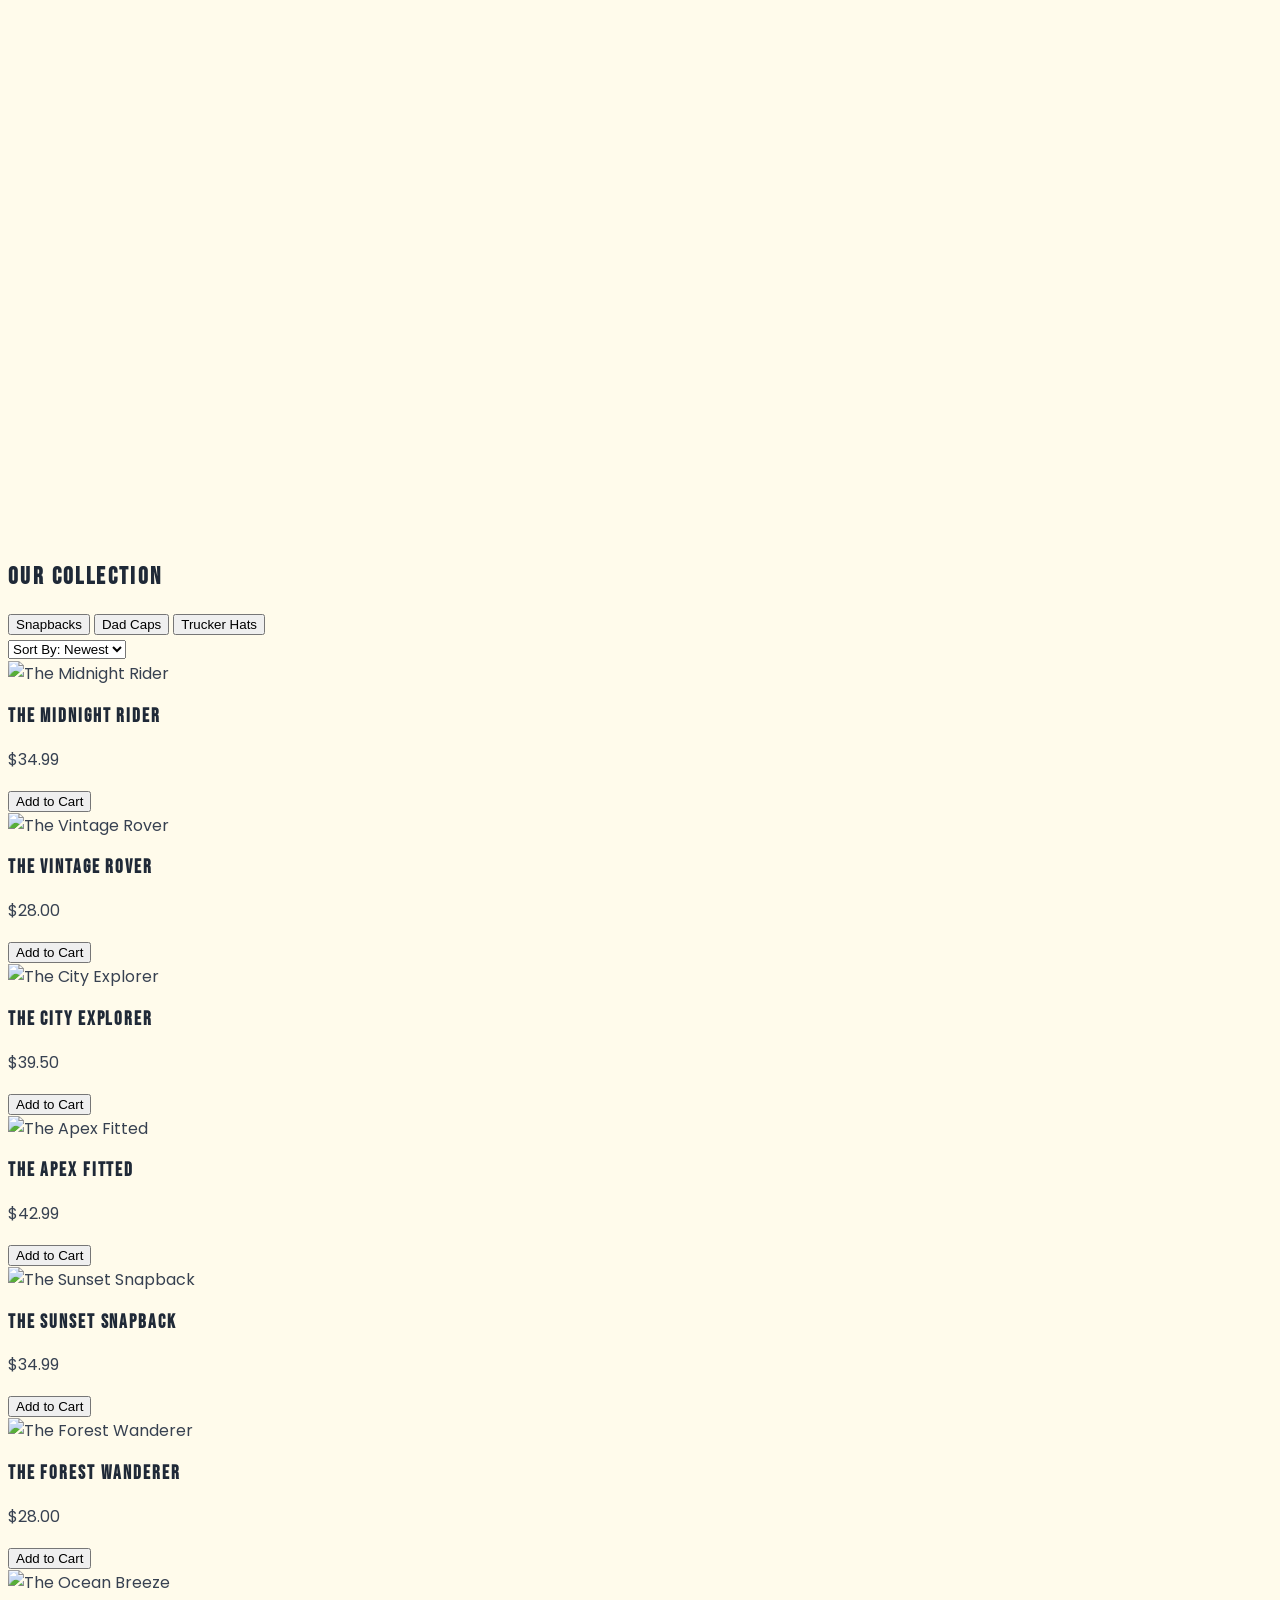
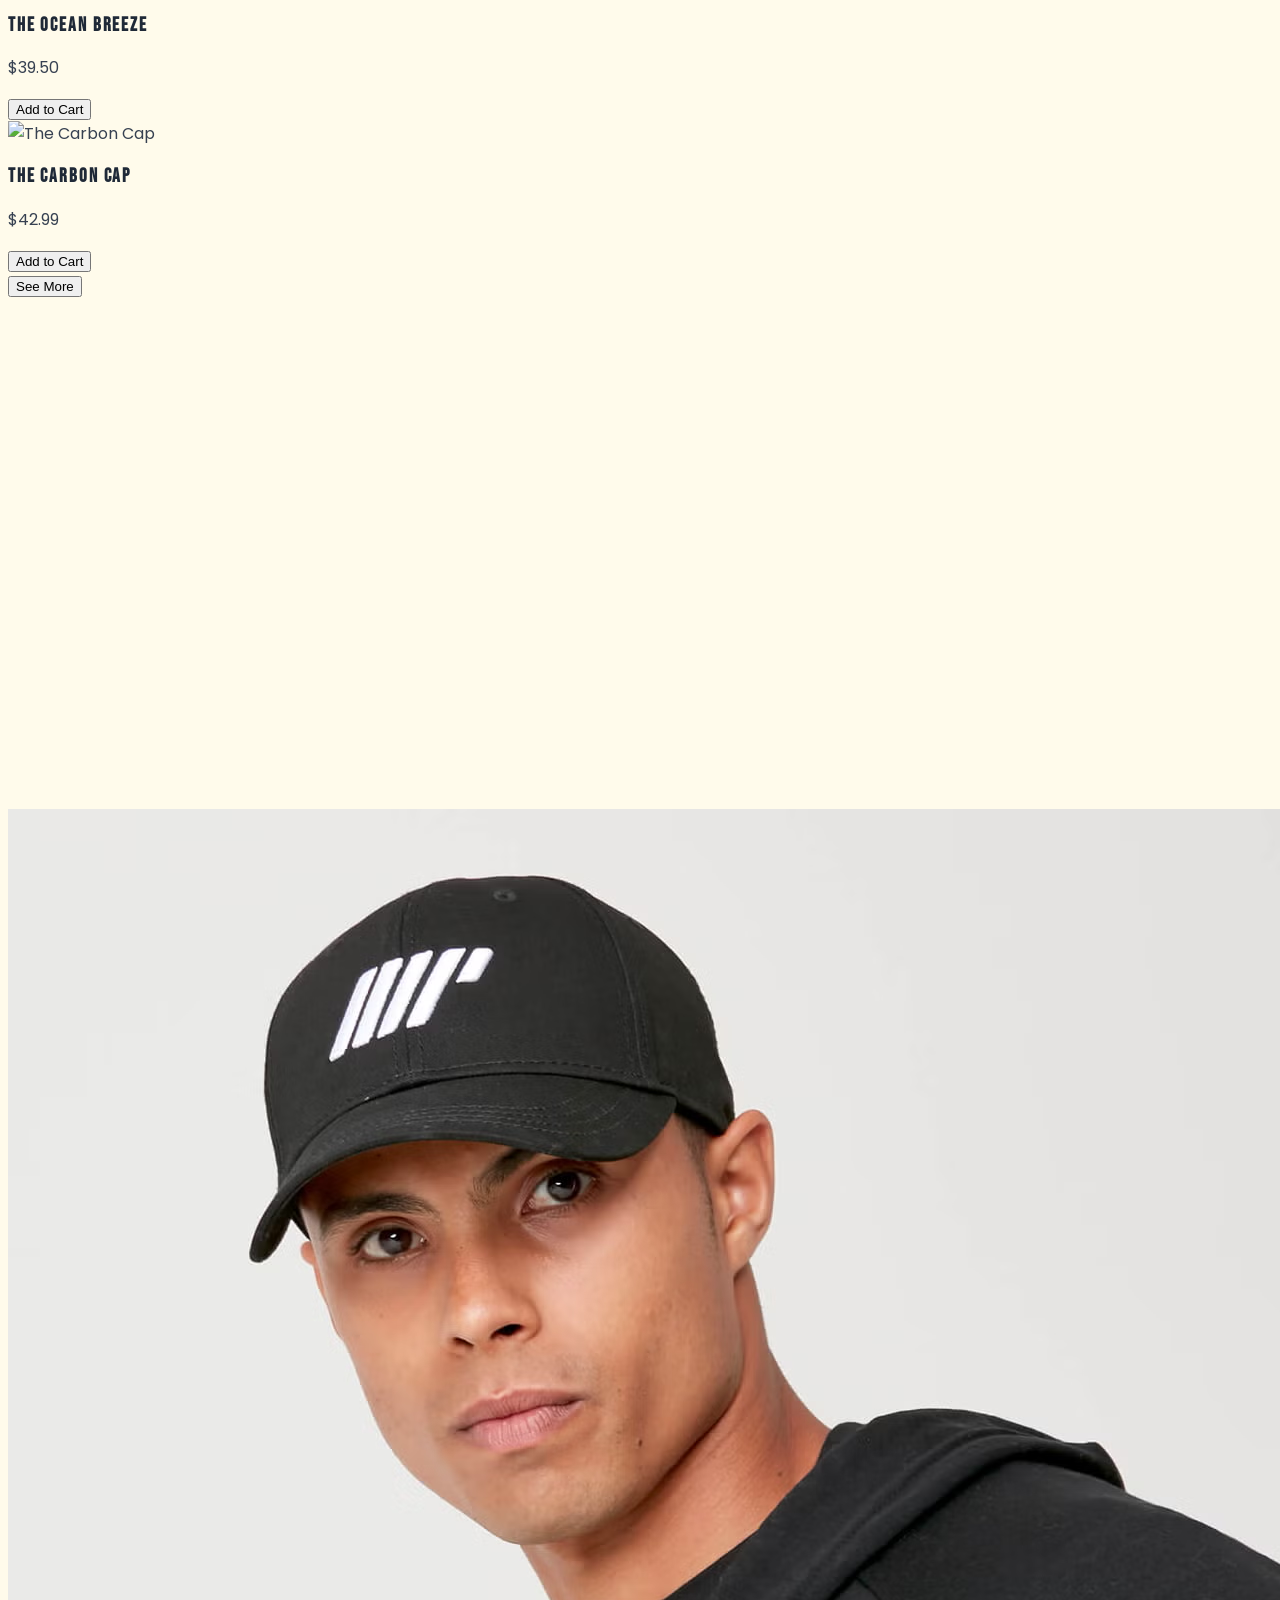
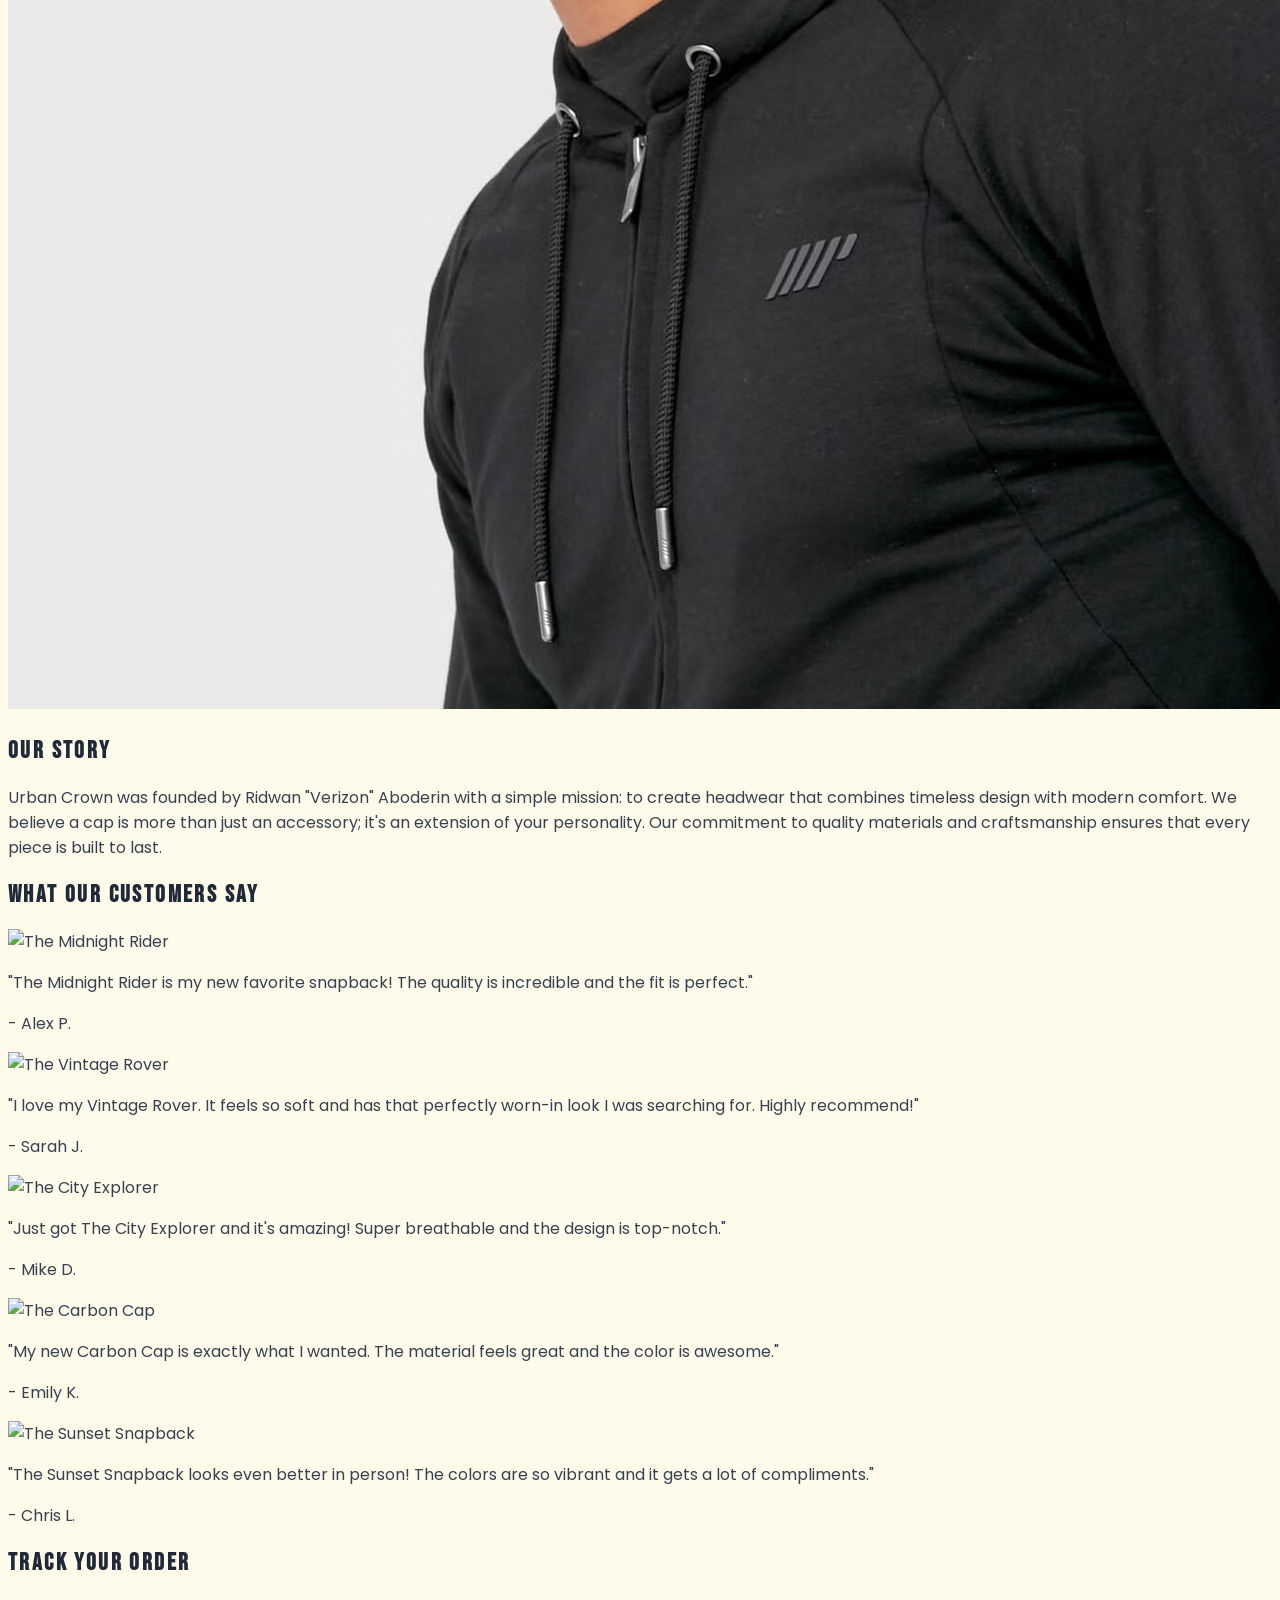
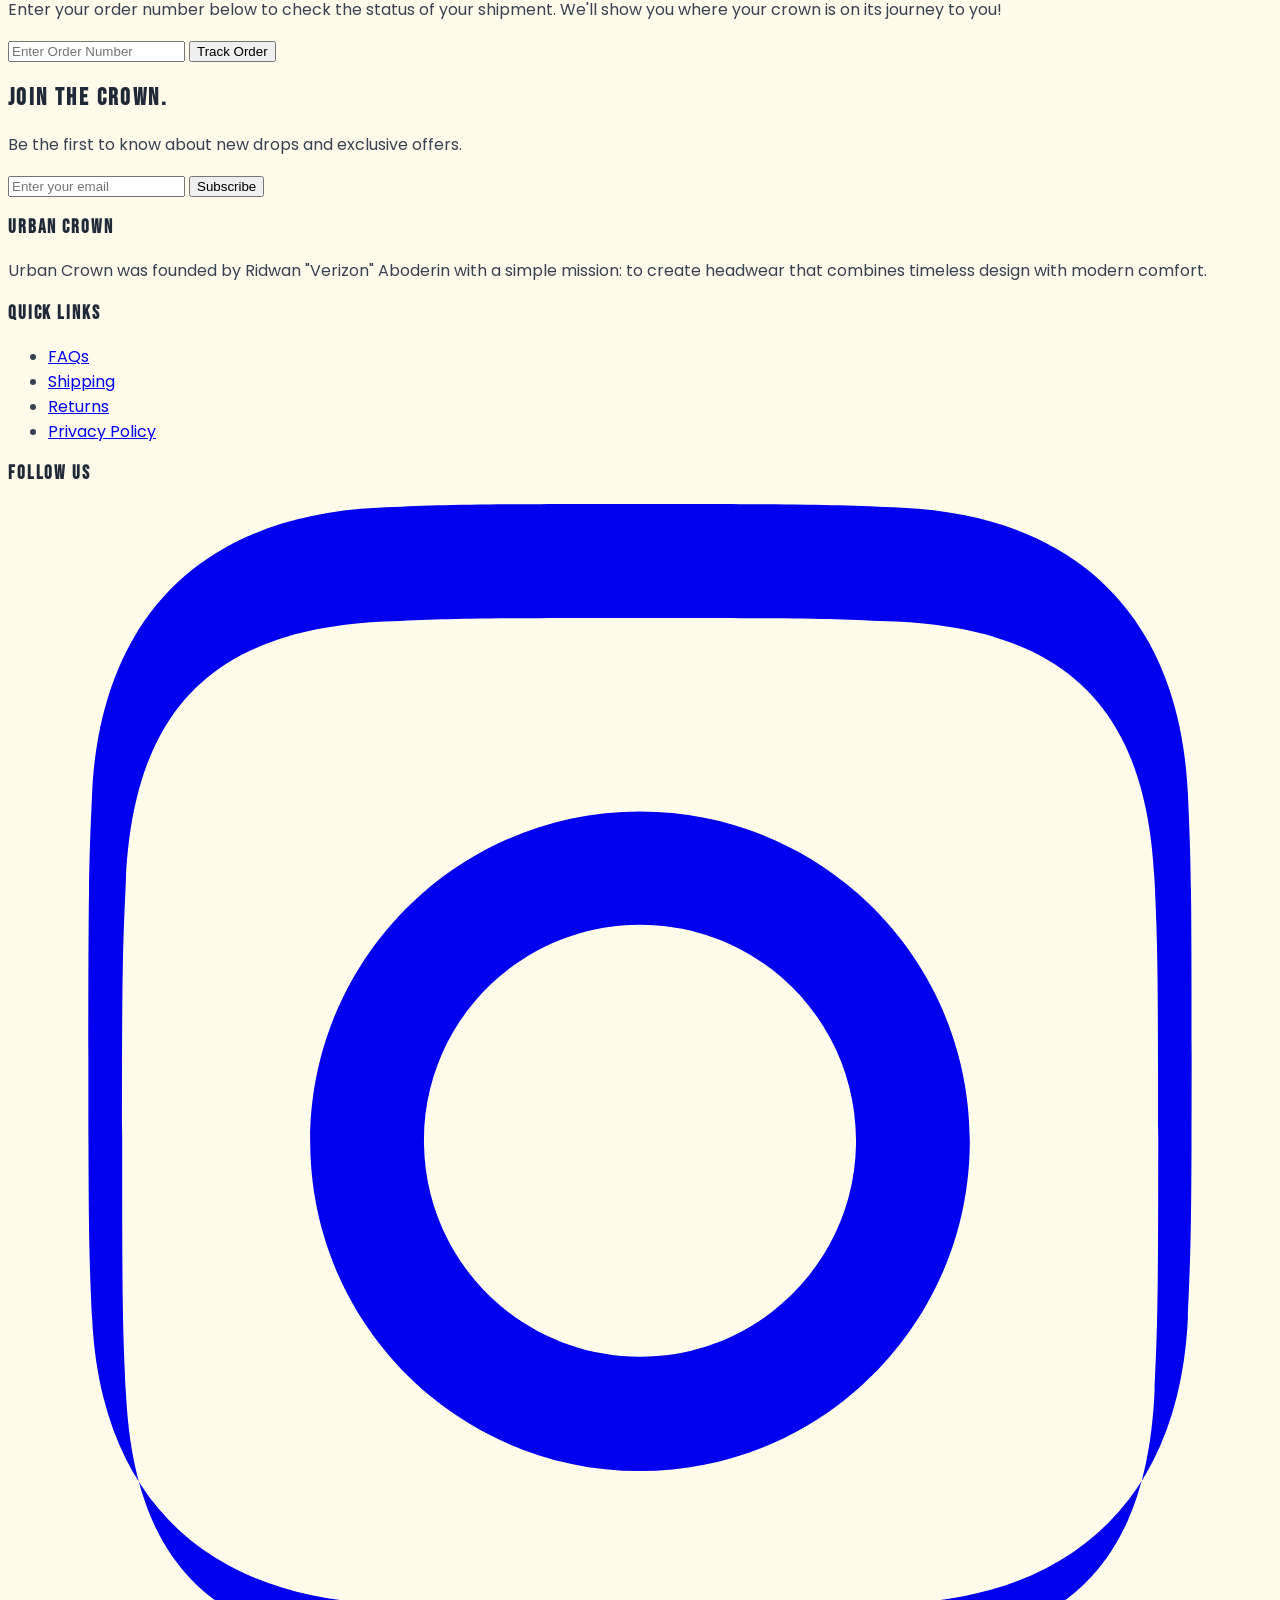
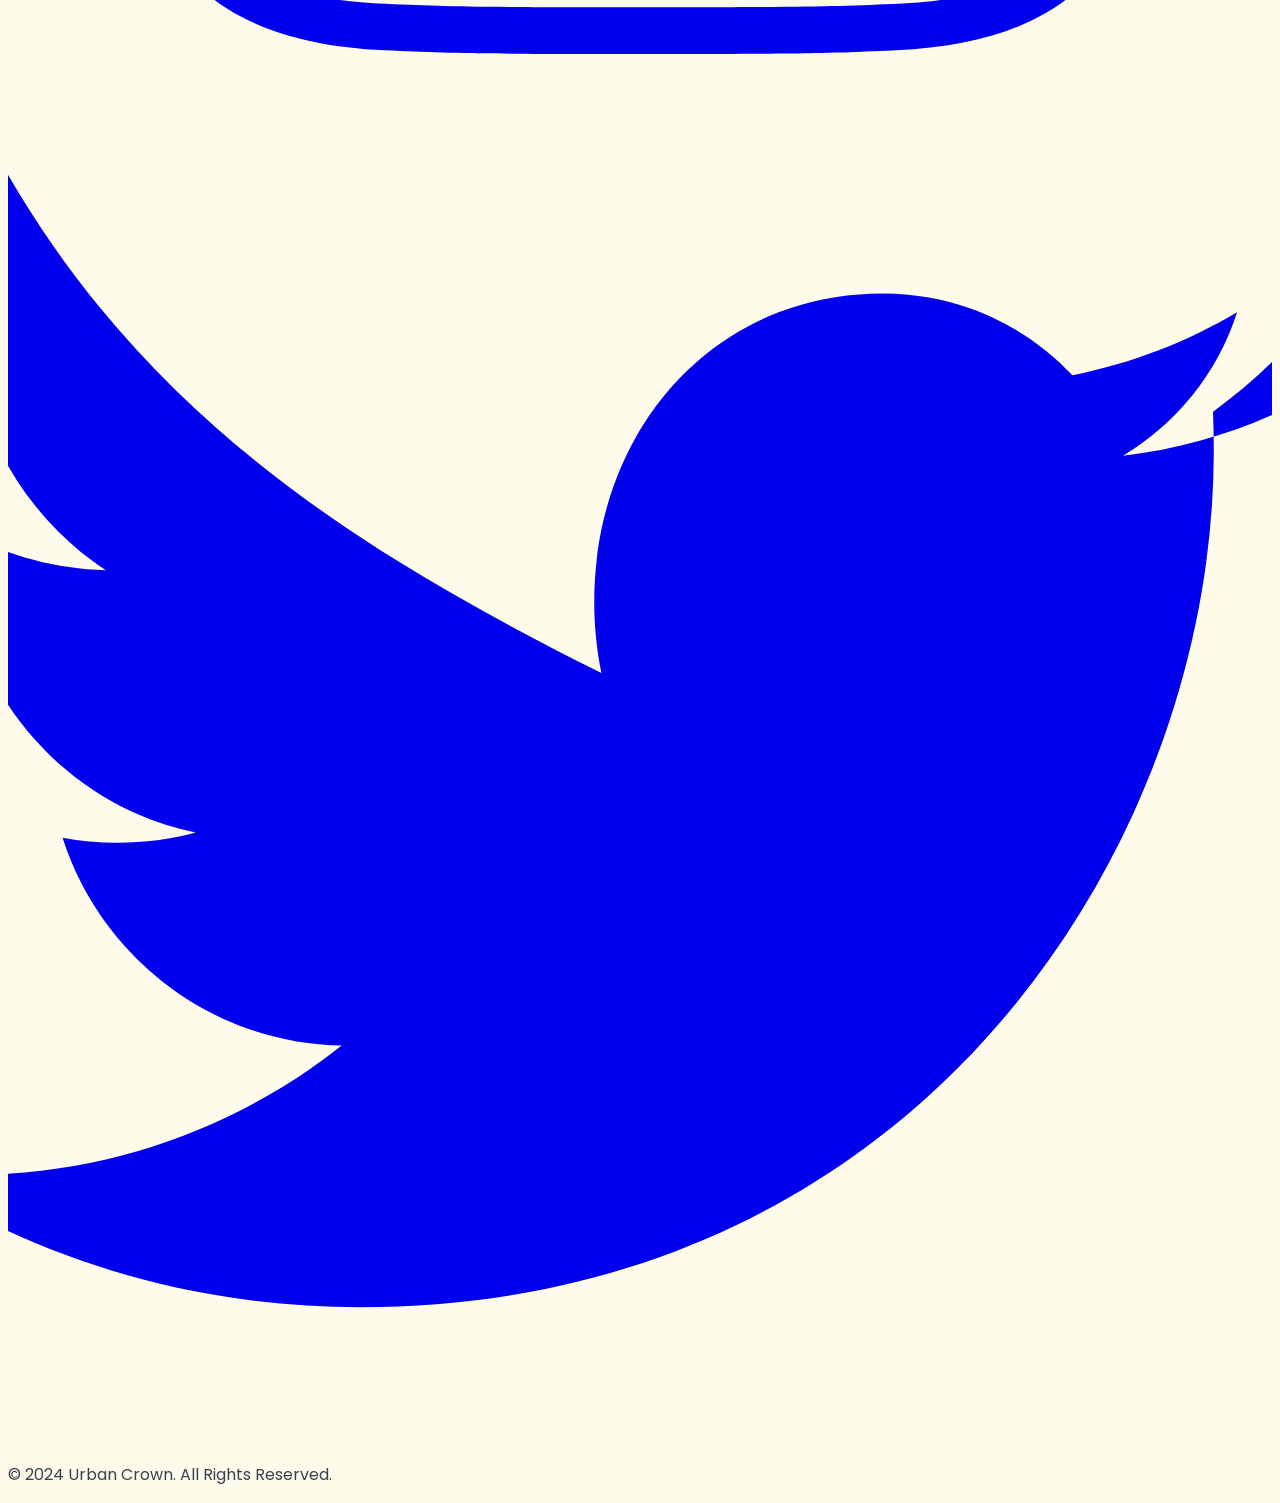
==== commit d3f2255e: "correctly changed the image for the OUR STORY section" ====
--- a/index.html
+++ b/index.html
@@ -328,7 +328,7 @@
                 // The "Our Story" section
                 aboutTitle: 'Our Story',
                 aboutText: 'Urban Crown was founded by Ridwan "Verizon" Aboderin with a simple mission: to create headwear that combines timeless design with modern comfort. We believe a cap is more than just an accessory; it\'s an extension of your personality. Our commitment to quality materials and craftsmanship ensures that every piece is built to last.',
-                aboutImage: 'https://framerusercontent.com/images/h4STeGgPLXx4jYJr1J6vvSInjo0.webp', // Replace this with your own image address.
+                aboutImage: './images/about-us.avif', // Replace this with your own image address.
 
                 // Your Products
                 // To add a new product, copy a block of text below and paste it.
